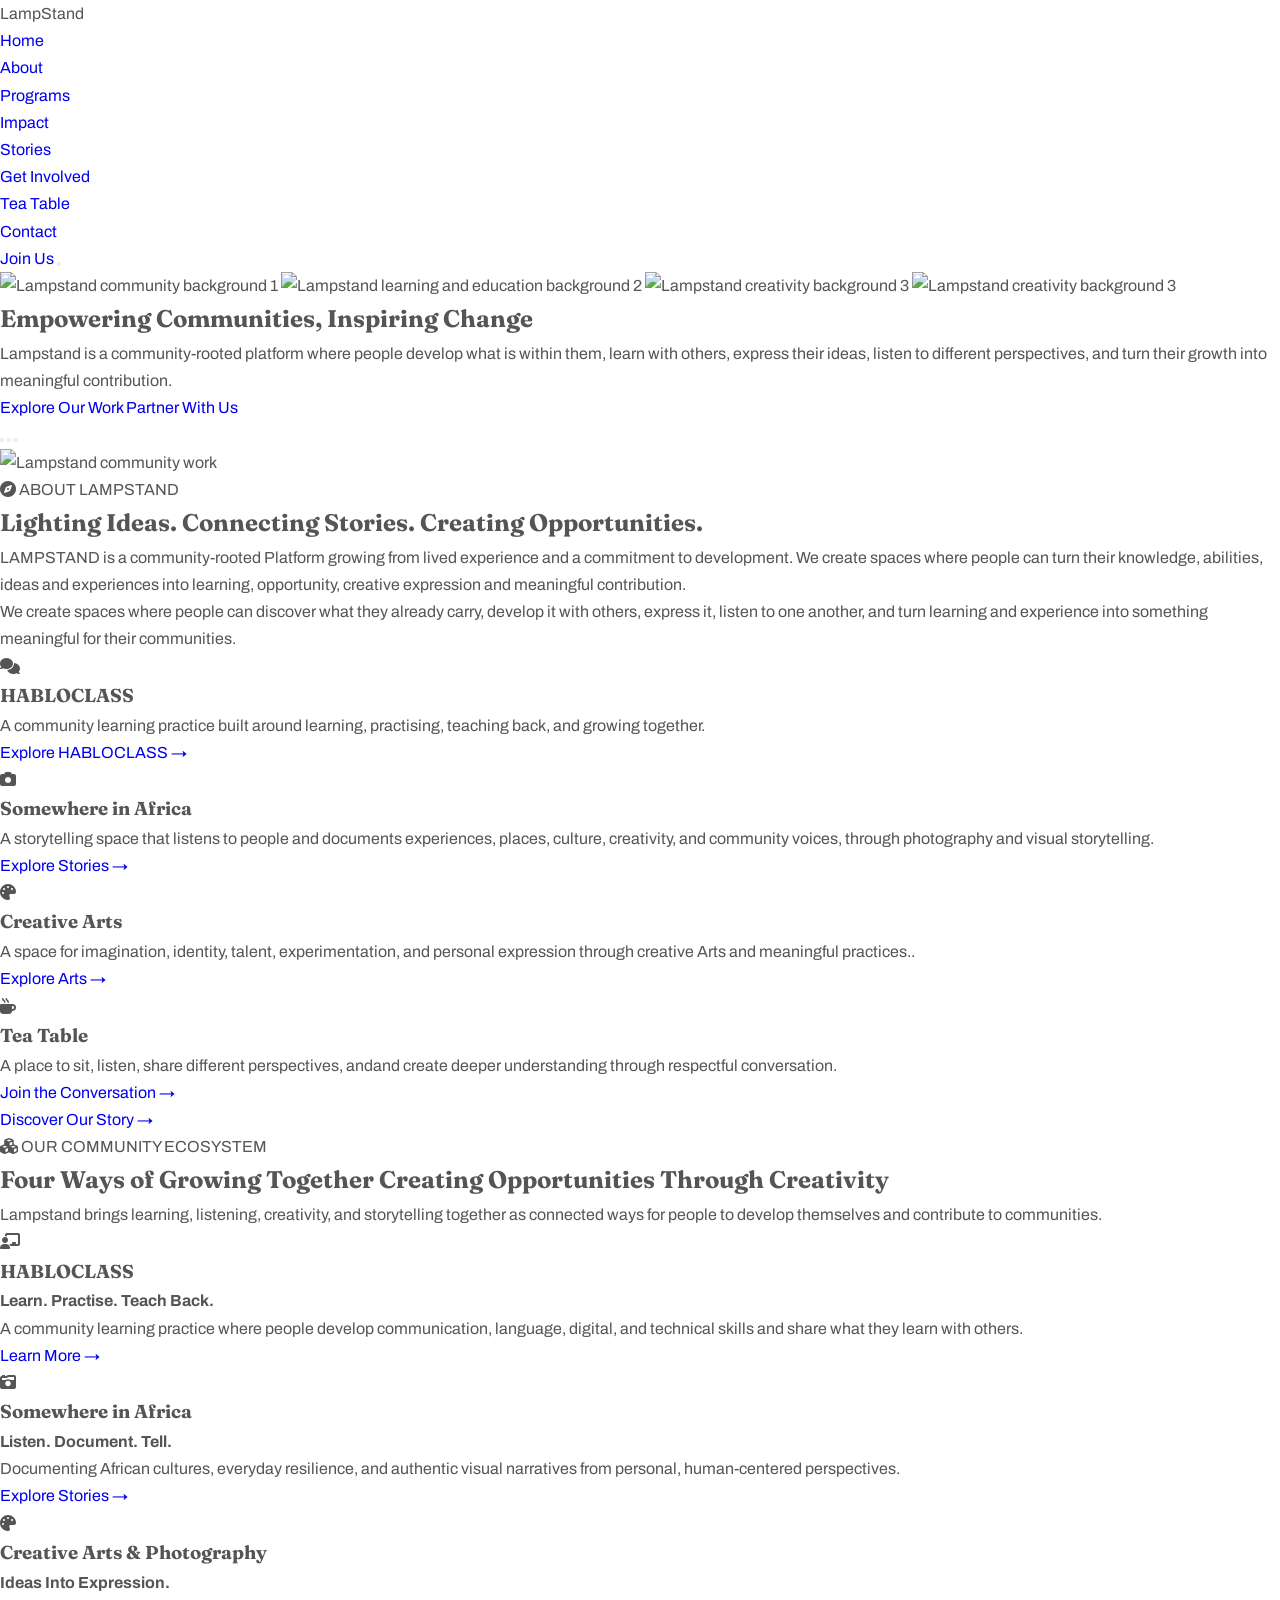
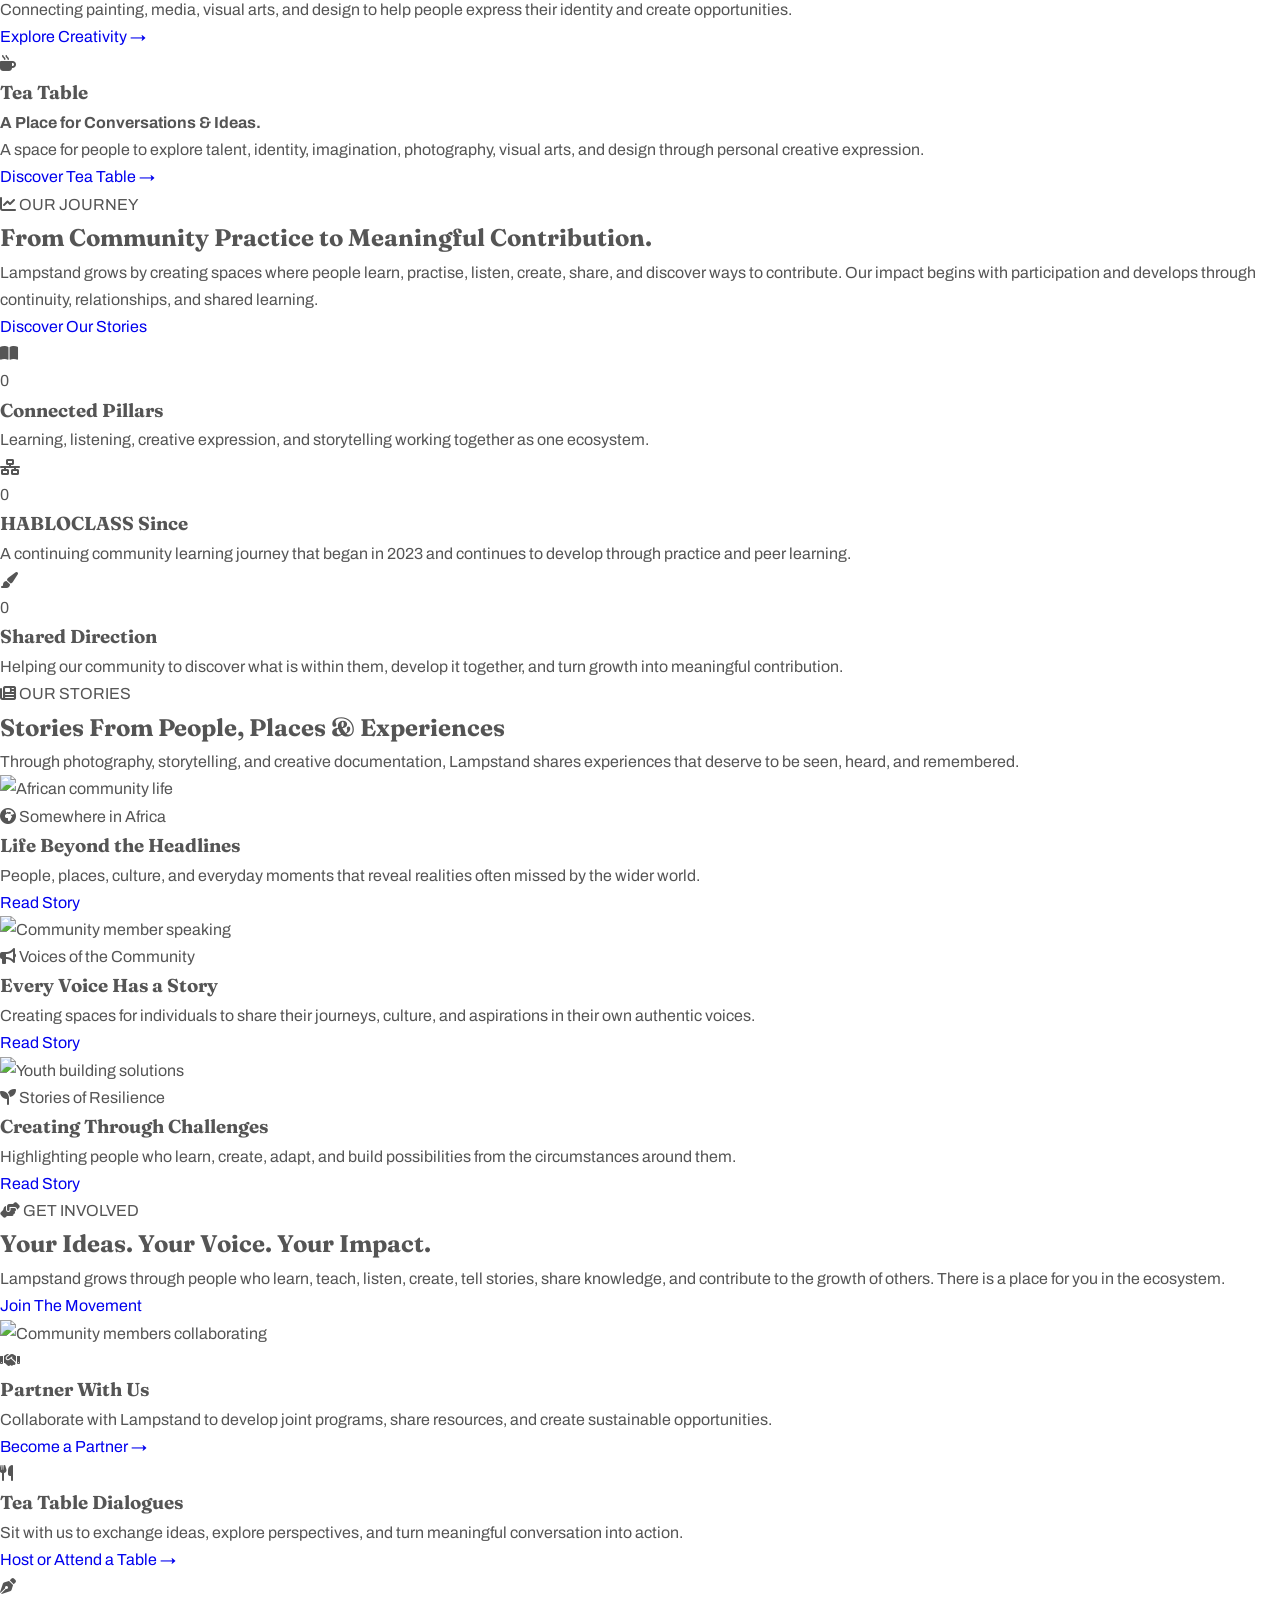
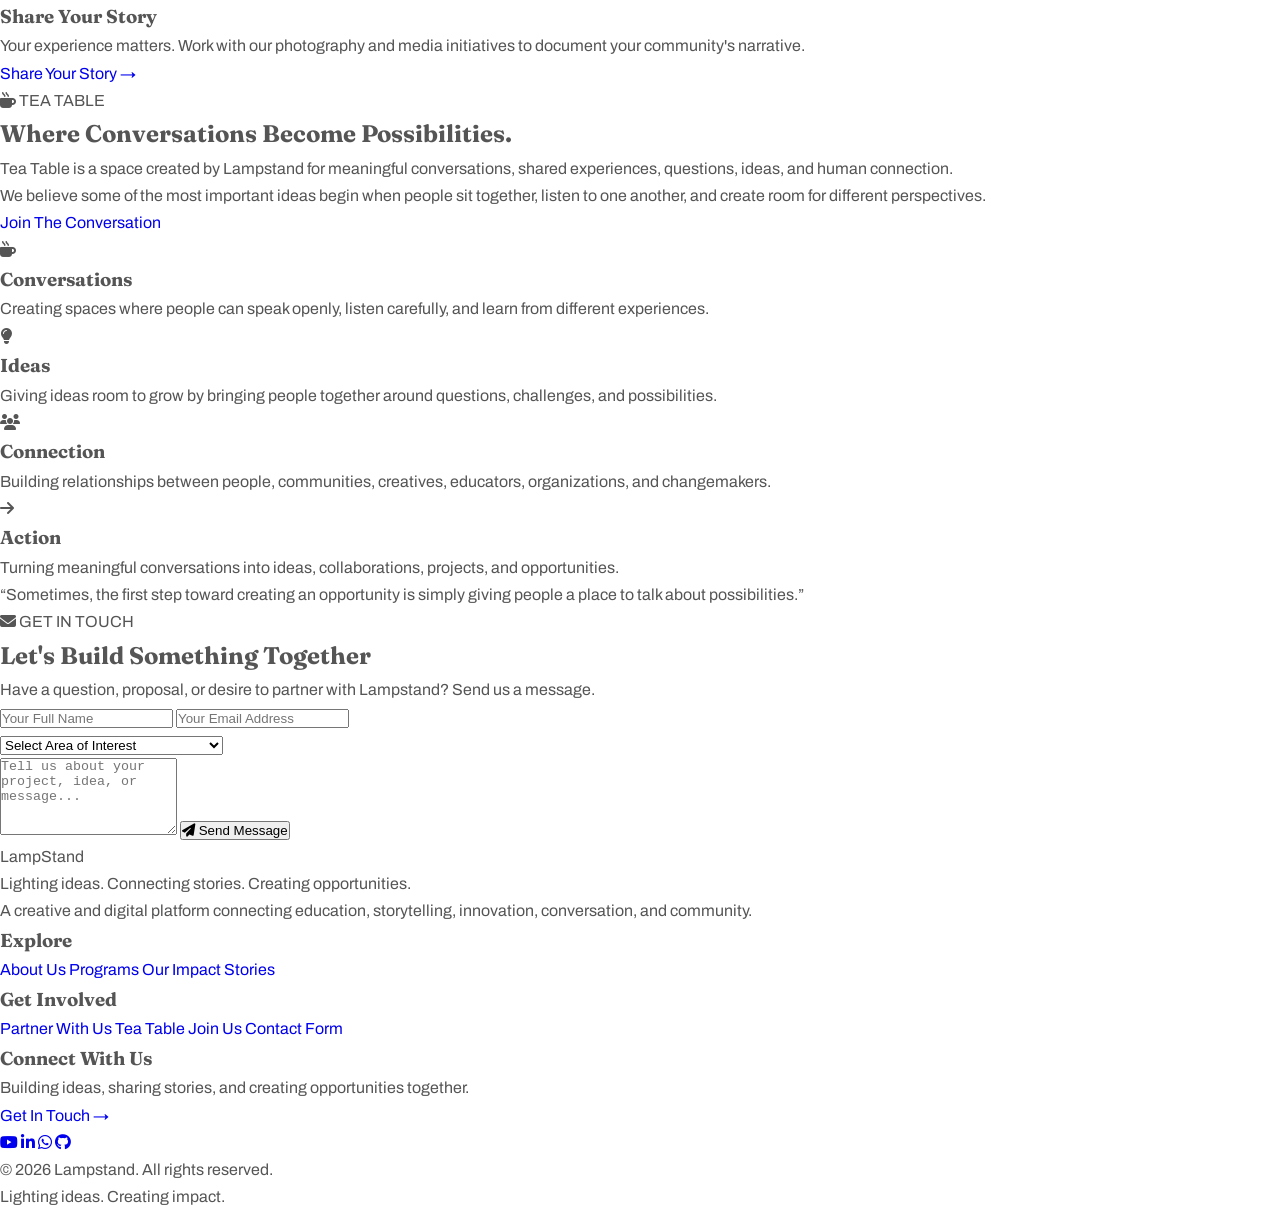
==== index.html @ 6e1137b8 "Revise text for clarity and mission expression Updated various sections of the index.html file to en" ====
<!DOCTYPE html>
<html lang="en">
<head>
    <meta charset="UTF-8">
    <meta name="viewport" content="width=device-width, initial-scale=1.0">

    <title>Lampstand | Empowering Communities, Inspiring Change</title>

    <!-- Google Fonts -->
    <link rel="preconnect" href="https://fonts.googleapis.com">
    <link rel="preconnect" href="https://fonts.gstatic.com" crossorigin>

    <link href="https://fonts.googleapis.com/css2?family=Archivo:wght@400;500;600;700&family=Fraunces:opsz,wght@9..144,400;9..144,500;9..144,600;9..144,700&display=swap" rel="stylesheet">

    <!-- FontAwesome for Section & Social Icons -->
    <link rel="stylesheet" href="https://cdnjs.cloudflare.com/ajax/libs/font-awesome/6.5.1/css/all.min.css">

    <!-- CSS Stylesheet -->
    <link rel="stylesheet" href="style.css">
    <link rel="stylesheet" href="project.css">

 

</head>

<body>

    
    <!-- ==========================
         SITE HEADER / NAVIGATION
    =========================== -->

    <header id="site-header" class="site-header">

        <div class="logo">
            Lamp<span>Stand</span>
        </div>
        

        <nav class="nav-menu" id="nav-menu">
            <ul>
                <li><a href="#hero">Home</a></li>
                <li><a href="#about">About</a></li>
                <li><a href="#programs">Programs</a></li>
                <li><a href="#impact">Impact</a></li>
                <li><a href="#stories">Stories</a></li>
                <li><a href="#get-involved">Get Involved</a></li>
                <li><a href="#tea-table">Tea Table</a></li>
                <li><a href="#contact">Contact</a></li>
            </ul>
        </nav>

        <a href="#contact" class="join-btn">Join Us</a>

        <button class="menu-toggle" id="menu-toggle" aria-label="Open navigation">
            <span></span>
            <span></span>
            <span></span>
        </button>

    </header>


    <!-- ==========================
         HERO SECTION
    =========================== -->

    <section class="hero" id="hero">

        <div class="hero-slider">

            <img src="hero1.jpeg"
                 class="slide active"
                 alt="Lampstand community background 1">

            <img src="kids smile.jpeg"
                 class="slide"
                 alt="Lampstand learning and education background 2">

            <img src="hero3.jpeg"
                 class="slide"
                 alt="Lampstand creativity background 3">
            <img src="arts4.png"
                 class="slide"
                 alt="Lampstand creativity background 3">


        </div>

        <div class="hero-overlay"></div>

        <div class="hero-content">

            <h1 id="hero-title">
                Empowering Communities,
                <span>Inspiring Change</span>
            </h1>

            <p id="hero-text">
                Lampstand is a community-rooted platform where people develop what is within them,
                learn with others, express their ideas, listen to different perspectives, and turn
                their growth into meaningful contribution.

            <div class="hero-buttons">

                <a href="#programs"
                   id="hero-btn1"
                   class="primary-btn">
                      Explore Our Work
                </a>

                <a href="#contact"
                   id="hero-btn2"
                   class="secondary-btn">
                    Partner With Us
                </a>

            </div>

            <div class="slider-dots">

                <button class="dot active"
                        data-slide="0"
                        aria-label="Slide 1">
                </button>

                <button class="dot"
                        data-slide="1"
                        aria-label="Slide 2">
                </button>

                <button class="dot"
                        data-slide="2"
                        aria-label="Slide 3">
                </button>

            </div>

        </div>

    </section>
     <!-- ==========================
     ABOUT SECTION
=========================== -->

<section class="about" id="about">

    <div class="about-container">

        <!-- About Image -->
        <div class="about-image">

            <img src="hero4.jpeg"
                 alt="Lampstand community work">

        </div>


        <!-- About Content -->
        <div class="about-content">

            <span class="about-label">
                <i class="fas fa-compass"></i>
                ABOUT LAMPSTAND
            </span>


            <h2>
                Lighting Ideas. Connecting Stories. Creating Opportunities.
            </h2>


            <p class="about-intro">
                <p>
    LAMPSTAND is a community-rooted Platform
    growing from lived experience and a commitment to 
    development. We create spaces where people can turn their
    knowledge, abilities, ideas and experiences into learning,
    opportunity, creative expression and meaningful contribution.
               </p>
            </p>


            <p>
                We create spaces where people can discover what they
                    already carry, develop it with others, express it,
                    listen to one another, and turn learning and experience
                    into something meaningful for their communities.
            </p>


            <!-- ==========================
                 LAMPSTAND PROJECTS
            =========================== -->

            <div class="about-cards">


                <!-- HABLOCLASS -->

                <div class="about-card">

                    <div class="card-icon">
                        <i class="fas fa-comments"></i>
                    </div>

                    <h3>
                        HABLOCLASS
                    </h3>

                    <p>  A community learning practice built around
                            learning, practising, teaching back, and
                            growing together.
                    </p>

                    <a href="habloclass.html"
                       class="card-link">
                        Explore HABLOCLASS
                        <span>→</span>
                    </a>

                </div>


                <!-- SOMEWHERE IN AFRICA -->

                <div class="about-card">

                    <div class="card-icon">
                        <i class="fas fa-camera"></i>
                    </div>

                    <h3>
                        Somewhere in Africa
                    </h3>

                    <p>  A storytelling space that listens to people
                            and documents experiences, places, culture,
                            creativity, and community voices, through photography
                        and visual storytelling.
                    </p>

                    <a href="somewhere.html"
                       class="card-link">
                        Explore Stories
                        <span>→</span>
                    </a>

                </div>


                <!-- CREATIVE ARTS -->

                <div class="about-card">

                    <div class="card-icon">
                        <i class="fas fa-palette"></i>
                    </div>

                    <h3>
                        Creative Arts
                    </h3>

                    <p>
                         A space for imagination, identity, talent,
                            experimentation, and personal expression
                            through creative Arts and meaningful practices..
                    </p>

                    <a href="creative-arts.html"
                       class="card-link">
                        Explore Arts
                        <span>→</span>
                    </a>

                </div>


                <!-- TEA TABLE -->

                <div class="about-card">

                    <div class="card-icon">
                        <i class="fas fa-mug-hot"></i>
                    </div>

                    <h3>
                        Tea Table
                    </h3>

                    <p>
                        A place to sit, listen, share different
                        perspectives, andand create deeper understanding
                            through respectful conversation.
                    </p>

                    <a href="tea-table.html"
                       class="card-link">
                        Join the Conversation
                        <span>→</span>
                    </a>

                </div>


            </div>


            <!-- FULL ABOUT PAGE -->

            <div class="about-button-container">

                <a href="about.html"
                   class="about-btn">

                    Discover Our Story

                    <span class="about-btn-arrow">
                        →
                    </span>

                </a>

            </div>


        </div>

    </div>

</section>

    <!-- ==========================
         PROGRAMS / ECOSYSTEM
    =========================== -->

    <section class="programs" id="programs">

        <div class="section-title">

            <span><i class="fas fa-cubes"></i>  OUR COMMUNITY ECOSYSTEM</span>

            <h2>
                 Four Ways of Growing Together Creating Opportunities Through Creativity 
            </h2>

            <p>
                Lampstand brings learning, listening, creativity, and
                storytelling together as connected ways for people to
                develop themselves and contribute to communities.
            </p>

        </div>


        <div class="program-container">


            <!-- HABLOCLASS -->

            <div class="program-card">

                <div class="card-icon-lg"><i class="fas fa-chalkboard-teacher"></i></div>

                <h3>
                    HABLOCLASS
                </h3>

                <p>

                    <strong>
                       Learn. Practise. Teach Back.
                    </strong>

                    <br>

                      A community learning practice where people develop
                    communication, language, digital, and technical skills
                    and share what they learn with others.

                </p>

                <a href="habloclass.html">
                    Learn More &rarr;
                </a>

            </div>


            <!-- SOMEWHERE IN AFRICA -->

            <div class="program-card">

                <div class="card-icon-lg"><i class="fas fa-camera-retro"></i></div>

                <h3>
                    Somewhere in Africa
                </h3>

                <p>

                    <strong>
                     Listen. Document. Tell.
                    </strong>

                    <br>

                    Documenting African cultures, everyday resilience, and authentic visual narratives from personal, human-centered perspectives.

                </p>

                <a href="somewhere.html">
                    Explore Stories &rarr;
                </a>

            </div>


            <!-- CREATIVE ARTS -->

            <div class="program-card">

                <div class="card-icon-lg"><i class="fas fa-palette"></i></div>

                <h3>
                    Creative Arts &amp; Photography
                </h3>

                <p>

                    <strong>
                        Ideas Into Expression.
                    </strong>

                    <br>

                    Connecting painting, media, visual arts, and design to help people express their identity and create opportunities.

                </p>

                <a href="creative-arts.html">
                    Explore Creativity &rarr;
                </a>

            </div>


            <!-- TEA TABLE -->

            <div class="program-card tea-program-card">

                <div class="card-icon-lg"><i class="fas fa-mug-hot"></i></div>

                <h3>
                    Tea Table
                </h3>

                <p>

                    <strong>
                        A Place for Conversations &amp; Ideas.
                    </strong>

                    <br>

                   A space for people to explore talent, identity,
                    imagination, photography, visual arts, and design
                    through personal creative expression.

                </p>

                <a href="tea-table.html">
                    Discover Tea Table &rarr;
                </a>

            </div>


        </div>

    </section>


    <!-- ==========================
         IMPACT SECTION
    =========================== -->

    <section class="impact" id="impact">

        <div class="impact-container">

            <div class="impact-content">

                <span><i class="fas fa-chart-line"></i> OUR JOURNEY
                </span>

                <h2>
                   From Community Practice to Meaningful Contribution.
                </h2>

                <p>
                  Lampstand grows by creating spaces where people learn,
                    practise, listen, create, share, and discover ways to
                    contribute. Our impact begins with participation and
                    develops through continuity, relationships, and shared
                    learning.
                </p>

                <a href="#stories"
                   class="impact-btn">
                    Discover Our Stories
                </a>

            </div>


            <div class="impact-cards">

                <div class="impact-card">
                    <div class="card-icon"><i class="fas fa-book-open"></i></div>
                    <div class="counter-number" data-target="150">0</div>
                    <h3>
                       Connected Pillars              
                    </h3>

                    <p>
                         Learning, listening, creative expression, and
                        storytelling working together as one ecosystem.
                    </p>

                </div>


                <div class="impact-card">
                    <div class="card-icon"><i class="fas fa-network-wired"></i></div>
                     <div class="counter-number" data-target="200">0</div>
                    <h3>
                       HABLOCLASS Since
                    </h3>

                    <p>
                         A continuing community learning journey that began
                        in 2023 and continues to develop through practice
                        and peer learning.
                    </p>

                </div>


                <div class="impact-card">
                    <div class="card-icon"><i class="fas fa-paint-brush"></i></div>
                    <div class="counter-number" data-target="450">0</div>
                    <h3>
                      Shared Direction
                    </h3>

                    <p>
                          Helping our community to discover what is within them,
                        develop it together, and turn growth into
                        meaningful contribution.
                    </p>

                </div>

            </div>

        </div>

    </section>


    <!-- ==========================
         STORIES SECTION
    =========================== -->

    <section class="stories" id="stories">

        <div class="section-title">

            <span><i class="fas fa-newspaper"></i> OUR STORIES</span>

            <h2>
                Stories From People, Places &amp; Experiences
            </h2>

            <p>
                Through photography, storytelling, and creative documentation, Lampstand shares experiences that deserve to be seen, heard, and remembered.
            </p>

        </div>


        <div class="stories-container">


            <!-- STORY 1 -->

            <article class="story-card">

                <div class="story-image">

                    <img src="stories1.jpeg"
                         alt="African community life">

                </div>

                <div class="story-content">

                    <span>
                        <i class="fas fa-globe-africa"></i> Somewhere in Africa
                    </span>

                    <h3>
                        Life Beyond the Headlines
                    </h3>

                    <p>
                       People, places, culture, and everyday moments
                        that reveal realities often missed by the wider
                        world.
                    </p>

                    <a href="#contact">
                        Read Story
                    </a>

                </div>

            </article>


            <!-- STORY 2 -->

            <article class="story-card">

                <div class="story-image">

                    <img src="stories2.jpeg"
                         alt="Community member speaking">

                </div>

                <div class="story-content">

                    <span>
                        <i class="fas fa-bullhorn"></i> Voices of the Community
                    </span>

                    <h3>
                        Every Voice Has a Story
                    </h3>

                    <p>
                        Creating spaces for individuals to share their journeys, culture, and aspirations in their own authentic voices.
                    </p>

                    <a href="#contact">
                        Read Story
                    </a>

                </div>

            </article>


            <!-- STORY 3 -->

            <article class="story-card">

                <div class="story-image">

                    <img src="stories3.jpeg"
                         alt="Youth building solutions">

                </div>

                <div class="story-content">

                    <span>
                        <i class="fas fa-seedling"></i> Stories of Resilience
                    </span>

                    <h3>
                        Creating Through Challenges
                    </h3>

                    <p>
                        Highlighting people who learn, create, adapt, and
                        build possibilities from the circumstances around
                        them.
                    </p>

                    <a href="#contact">
                        Read Story
                    </a>

                </div>

            </article>


        </div>

    </section>


    <!-- ==========================
         GET INVOLVED SECTION
    =========================== -->

    <section class="get-involved" id="get-involved">

        <div class="get-involved-container">


            <div class="get-involved-content">

                <span>
                    <i class="fas fa-hands-helping"></i> GET INVOLVED
                </span>

                <h2>
                    Your Ideas. Your Voice. Your Impact.
                </h2>

                <p>
                     Lampstand grows through people who learn, teach,
                    listen, create, tell stories, share knowledge, and
                    contribute to the growth of others. There is a place
                    for you in the ecosystem.
                </p>

                <a href="#contact"
                   class="involved-btn">
                    Join The Movement
                </a>


                <div class="get-involved-image">

                    <img src="get involved.jpeg"
                         alt="Community members collaborating">

                </div>

            </div>


            <div class="involved-cards">


                <div class="involved-card">

                    <div class="card-icon"><i class="fas fa-handshake"></i></div>

                    <h3>
                        Partner With Us
                    </h3>

                    <p>
                        Collaborate with Lampstand to develop joint programs, share resources, and create sustainable opportunities.
                    </p>

                    <a href="#contact">
                        Become a Partner &rarr;
                    </a>

                </div>


                <div class="involved-card">

                    <div class="card-icon"><i class="fas fa-utensils"></i></div>

                    <h3>
                        Tea Table Dialogues
                    </h3>

                    <p>
                        Sit with us to exchange ideas, explore perspectives, and turn meaningful conversation into action.
                    </p>

                    <a href="#tea-table">
                        Host or Attend a Table &rarr;
                    </a>

                </div>


                <div class="involved-card">

                    <div class="card-icon"><i class="fas fa-pen-nib"></i></div>

                    <h3>
                        Share Your Story
                    </h3>

                    <p>
                        Your experience matters. Work with our photography and media initiatives to document your community's narrative.
                    </p>

                    <a href="#contact">
                        Share Your Story &rarr;
                    </a>

                </div>


            </div>

        </div>

    </section>


    <!-- ==========================
         TEA TABLE SECTION
    =========================== -->

    <section class="tea-table" id="tea-table">

        <div class="tea-table-container">


            <div class="tea-table-intro">

                <span>
                    <i class="fas fa-mug-hot"></i> TEA TABLE
                </span>

                <h2>
                    Where Conversations Become Possibilities.
                </h2>

                <p>
                    Tea Table is a space created by Lampstand for meaningful conversations, shared experiences, questions, ideas, and human connection.
                </p>

                <p>
                    We believe some of the most important ideas begin when people sit together, listen to one another, and create room for different perspectives.
                </p>

                <a href="#contact"
                   class="tea-table-btn">
                    Join The Conversation
                </a>

            </div>


            <div class="tea-table-content">


                <div class="tea-table-feature">

                    <div class="tea-icon">
                        <i class="fas fa-mug-hot"></i>
                    </div>

                    <h3>
                        Conversations
                    </h3>

                    <p>
                        Creating spaces where people can speak openly, listen carefully, and learn from different experiences.
                    </p>

                </div>


                <div class="tea-table-feature">

                    <div class="tea-icon">
                        <i class="fas fa-lightbulb"></i>
                    </div>

                    <h3>
                        Ideas
                    </h3>

                    <p>
                        Giving ideas room to grow by bringing people together around questions, challenges, and possibilities.
                    </p>

                </div>


                <div class="tea-table-feature">

                    <div class="tea-icon">
                        <i class="fas fa-users"></i>
                    </div>

                    <h3>
                        Connection
                    </h3>

                    <p>
                        Building relationships between people, communities, creatives, educators, organizations, and changemakers.
                    </p>

                </div>


                <div class="tea-table-feature">

                    <div class="tea-icon">
                        <i class="fas fa-arrow-right"></i>
                    </div>

                    <h3>
                        Action
                    </h3>

                    <p>
                        Turning meaningful conversations into ideas, collaborations, projects, and opportunities.
                    </p>

                </div>


            </div>

        </div>


        <div class="tea-table-quote">

            <p>
                “Sometimes, the first step toward creating an opportunity is simply giving people a place to talk about possibilities.”
            </p>

        </div>

    </section>
<!-- ==========================
     CONTACT SECTION
=========================== -->

<section class="contact-section" id="contact">

    <div class="section-title">
        <span>
            <i class="fas fa-envelope"></i> GET IN TOUCH
        </span>
        <h2>
            Let's Build Something Together
        </h2>
        <p>
            Have a question, proposal, or desire to partner with Lampstand? Send us a message.
        </p>
    </div>

    <form class="contact-form-container" action="https://api.web3forms.com/submit" method="POST">

        <!-- Web3Forms Access Key -->
        <input type="hidden" name="access_key" value="ad47d394-2473-4fcf-a515-ffc286f2abf7">

        <!-- Optional: Redirect back or prevent default page navigation if needed -->
        <input type="hidden" name="from_name" value="Lampstand Website Visitor">

        <div class="form-group">
            <input type="text"
                   name="name"
                   placeholder="Your Full Name"
                   required>

            <input type="email"
                   name="email"
                   placeholder="Your Email Address"
                   required>
        </div>

        <div class="form-group">
            <select name="interest_area" required>
                <option value="" disabled selected>
                    Select Area of Interest
                </option>
                <option value="Organizational Partnership (RLO/NGO/ASBL)">
                    Organizational Partnership 
                </option>
                <option value="Habloclass & Digital Skills">
                    Habloclass &amp; Digital Skills
                </option>
                <option value="Tea Table Conversations">
                    Tea Table Conversations
                </option>
                <option value="Somewhere in Africa / Storytelling">
                    Somewhere in Africa / Storytelling
                </option>
                <option value="Creative Arts & Photography">
                    Creative Arts &amp; Photography
                </option>
            </select>
        </div>

        <textarea name="message"
                  rows="5"
                  placeholder="Tell us about your project, idea, or message..."
                  required></textarea>

        <button type="submit" class="primary-btn">
            <i class="fas fa-paper-plane"></i> Send Message
        </button>

    </form>

</section>

    <!-- ==========================
         FOOTER
    =========================== -->

    <footer class="site-footer">

        <div class="footer-container">


            <div class="footer-brand">

                <div class="footer-logo">
                    Lamp<span>Stand</span>
                </div>

                <p>
                    Lighting ideas. Connecting stories. Creating opportunities.
                </p>

                <p class="footer-description">
                    A creative and digital platform connecting education, storytelling, innovation, conversation, and community.
                </p>

            </div>


            <div class="footer-links">

                <h3>
                    Explore
                </h3>

                <a href="#about">
                    About Us
                </a>

                <a href="#programs">
                    Programs
                </a>

                <a href="#impact">
                    Our Impact
                </a>

                <a href="#stories">
                    Stories
                </a>

            </div>


            <div class="footer-links">

                <h3>
                    Get Involved
                </h3>

                <a href="#get-involved">
                    Partner With Us
                </a>

                <a href="#tea-table">
                    Tea Table
                </a>

                <a href="#get-involved">
                    Join Us
                </a>

                <a href="#contact">
                    Contact Form
                </a>

            </div>


            <div class="footer-contact">

                <h3>
                    Connect With Us
                </h3>

                <p>
                    Building ideas, sharing stories, and creating opportunities together.
                </p>

                <a href="#contact">
                    Get In Touch &rarr;
                </a>


                <div class="social-links">

                    <a href="#"
                       aria-label="Lampstand on YouTube">
                        <i class="fab fa-youtube"></i>
                    </a>

                    <a href="#"
                       aria-label="Lampstand on LinkedIn">
                        <i class="fab fa-linkedin-in"></i>
                    </a>

                    <a href="#"
                       aria-label="Lampstand on WhatsApp">
                        <i class="fab fa-whatsapp"></i>
                    </a>
                    <a href="https://github.com/P-KARAKURA"
                       aria-label="Lampstand on GitHub">
                        <i class="fab fa-github"></i>
                    </a>

                </div>

            </div>

        </div>


        <div class="footer-bottom">

            <p>
                &copy; 2026 Lampstand. All rights reserved.
            </p>

            <p>
                Lighting ideas. Creating impact.
            </p>

        </div>

    </footer>


    <!-- JavaScript File -->
    <script src="script.js"></script>
    <script src="project.js"></script>  
    <script src="about.js"></script>


</body>
</html>
---- project.css ----
/* ==========================================
   LAMPSTAND — PROJECT / INNER PAGES
   Shared by: habloclass.html, somewhere.html,
   creative-arts.html, tea-table.html
   Matches the design system established in about.css
   ========================================== */


/* ==========================================
   1. RESET & ROOT
   ========================================== */

:root {
    --green: #1b5e20;
    --gold: #d4af37;
    --dark: #102218;
    --ink: #111111;
    --text: #555555;
    --light: #f7f7f5;
    --white: #ffffff;
}


* {
    margin: 0;
    padding: 0;
    box-sizing: border-box;
}


html {
    scroll-behavior: smooth;
}


body {
    font-family: 'Archivo', Arial, Helvetica, sans-serif;

    color: var(--text);

    background: var(--white);

    overflow-x: hidden;

    line-height: 1.7;
}


h1,
h2,
h3 {
    font-family: 'Fraunces', Georgia, serif;
}


a {
    text-decoration: none;
}


/* ==========================================
   2. HEADER & NAVIGATION
   (identical to about.css so the header behaves
   the same across every page)
   ========================================== */

.about-header {
    position: fixed;

    top: 0;
    left: 0;

    width: 100%;
    height: 72px;

    display: flex;
    align-items: center;

    padding: 0 7%;

    background: rgba(16, 34, 24, 0.92);

    backdrop-filter: blur(8px);

    z-index: 1000;

    transition: 0.4s ease;
}


.about-logo {
    flex-shrink: 0;

    font-family: 'Fraunces', Georgia, serif;

    font-size: 30px;

    font-weight: 700;

    letter-spacing: 1px;

    color: white;

    transition: 0.3s ease;
}


.about-logo span {
    color: var(--gold);
}


.about-logo:hover {
    transform: scale(1.03);
}


.about-nav {
    margin-left: auto;
}


.about-nav ul {
    display: flex;

    align-items: center;

    gap: 25px;

    list-style: none;
}


.about-nav ul li a {
    position: relative;

    color: rgba(255, 255, 255, 0.85);

    font-size: 14px;

    font-weight: 500;

    white-space: nowrap;

    transition: 0.3s ease;
}


.about-nav ul li a::after {
    content: "";

    position: absolute;

    left: 0;

    bottom: -7px;

    width: 0;

    height: 2px;

    background: var(--gold);

    transition: 0.3s ease;
}


.about-nav ul li a:hover {
    color: var(--gold);
}


.about-nav ul li a:hover::after {
    width: 100%;
}


.about-nav ul li a.active {
    color: var(--gold);
}


.about-nav ul li a.active::after {
    width: 100%;
}


.about-header.scrolled {
    height: 64px;

    background: rgba(255, 255, 255, 0.97);

    box-shadow: 0 5px 20px rgba(0, 0, 0, 0.12);
}


.about-header.scrolled .about-logo {
    color: var(--green);
}


.about-header.scrolled .about-nav ul li a {
    color: #222;
}


.about-header.scrolled .about-nav ul li a:hover,
.about-header.scrolled .about-nav ul li a.active {
    color: var(--green);
}


.about-header.scrolled .about-nav ul li a::after {
    background: var(--gold);
}


.about-menu-toggle {
    display: none;

    width: 42px;
    height: 42px;

    margin-left: auto;

    border: none;

    background: transparent;

    cursor: pointer;

    flex-direction: column;

    justify-content: center;

    align-items: center;

    gap: 5px;
}


.about-menu-toggle span {
    display: block;

    width: 26px;
    height: 3px;

    border-radius: 3px;

    background: white;

    transition: 0.3s ease;
}


.about-header.scrolled .about-menu-toggle span {
    background: var(--green);
}


@media (max-width: 950px) {

    .about-header {
        padding: 0 30px;
    }


    .about-logo {
        font-size: 27px;
    }


    .about-menu-toggle {
        display: flex;
    }


    .about-nav {
        position: absolute;

        top: 100%;

        right: 30px;

        width: 250px;

        padding: 25px 20px;

        background: white;

        border-radius: 12px;

        box-shadow: 0 10px 30px rgba(0, 0, 0, 0.15);

        opacity: 0;

        visibility: hidden;

        transform: translateY(-10px);

        transition: 0.3s ease;
    }


    .about-nav ul {
        flex-direction: column;

        align-items: flex-start;

        gap: 18px;
    }


    .about-nav ul li {
        width: 100%;
    }


    .about-nav ul li a {
        display: block;

        color: #222;

        width: 100%;
    }


    .about-header.menu-open .about-nav {
        opacity: 1;

        visibility: visible;

        transform: translateY(0);
    }


    .about-header.menu-open
    .about-menu-toggle span:nth-child(1) {
        transform: translateY(8px) rotate(45deg);
    }


    .about-header.menu-open
    .about-menu-toggle span:nth-child(2) {
        opacity: 0;
    }


    .about-header.menu-open
    .about-menu-toggle span:nth-child(3) {
        transform: translateY(-8px) rotate(-45deg);
    }

}


@media (max-width: 600px) {

    .about-header {
        height: 65px;

        padding: 0 20px;
    }


    .about-logo {
        font-size: 24px;
    }


    .about-nav {
        right: 20px;

        width: 220px;
    }

}


/* ==========================================
   3. PROJECT HERO
   Each project page carries its own accent color
   via a data attribute, e.g. <body data-accent="hablo">
   so the hero + icon + underline shift tone per
   pillar while staying inside the same system.
   ========================================== */

.project-hero {
    min-height: 520px;

    padding: 160px 8% 90px;

    display: flex;

    align-items: center;

    justify-content: center;

    text-align: center;

    background:
        radial-gradient(
            circle at 20% 20%,
            rgba(212, 175, 55, 0.16),
            transparent 55%
        ),
        linear-gradient(155deg, var(--dark), #0a150e 70%);

    color: white;

}


.inner-hero-content {
    max-width: 780px;

    margin: 0 auto;
}


.inner-hero-content > span {
    display: inline-flex;

    align-items: center;

    gap: 10px;

    color: var(--gold);

    font-size: 13px;

    font-weight: 700;

    letter-spacing: 3px;

    text-transform: uppercase;
}


.inner-hero-content h1 {
    font-size: 50px;

    line-height: 1.2;

    margin: 20px 0 18px;

    color: white;
}


.inner-hero-content p {
    color: #d8ded9;

    font-size: 18px;

    line-height: 1.8;
}


/* ==========================================
   4. COMMON CONTAINER
   ========================================== */

.content-container {
    width: 100%;

    max-width: 900px;

    margin: 0 auto;
}


/* ==========================================
   5. INNER SECTION (THE IDEA)
   ========================================== */

.inner-section {
    padding: 110px 8%;

    background: white;
}


.section-tag {
    display: inline-block;

    color: var(--gold);

    font-size: 13px;

    font-weight: 700;

    letter-spacing: 3px;

    text-transform: uppercase;
}


.inner-section h2 {
    color: var(--green);

    font-size: 38px;

    line-height: 1.25;

    margin: 18px 0 26px;
}


.inner-section p {
    color: var(--text);

    font-size: 17px;

    line-height: 1.9;

    margin-bottom: 18px;
}


.inner-section blockquote {
    margin: 35px 0;

    padding: 22px 28px;

    border-left: 3px solid var(--gold);

    background: var(--light);

    color: var(--ink);

    font-family: 'Fraunces', Georgia, serif;

    font-size: 21px;

    font-style: italic;

    line-height: 1.6;
}


/* ==========================================
   6. HIGHLIGHT GRID
   ========================================== */

.highlight-section {
    padding: 100px 8%;

    background: var(--light);
}

.highlight-section .content-container {
    max-width: 1100px;
}


.highlight-grid {
    display: grid;

    grid-template-columns: repeat(3, 1fr);

    gap: 2px;
}


.highlight-grid > div {
    padding: 38px 30px;

    background: white;

    border-radius: 14px;

    border-top: 4px solid var(--green);

    box-shadow: 0 8px 25px rgba(0, 0, 0, 0.05);

    text-align: left;

    transition:
        transform 0.3s ease,
        box-shadow 0.3s ease,
        border-color 0.3s ease;
}


.highlight-grid > div:hover {
    transform: translateY(-7px);

    border-top-color: var(--gold);

    box-shadow: 0 15px 35px rgba(0, 0, 0, 0.09);
}


.highlight-grid i {
    display: flex;

    align-items: center;

    justify-content: center;

    width: 52px;

    height: 52px;

    margin-bottom: 20px;

    border-radius: 50%;

    background: rgba(27, 94, 32, 0.08);

    color: var(--green);

    font-size: 20px;
}


.highlight-grid h3 {
    color: var(--ink);

    font-size: 22px;

    margin-bottom: 12px;
}


.highlight-grid p {
    color: var(--text);

    font-size: 15px;

    line-height: 1.8;
}


/* ==========================================
   7. CLOSING SECTION (dark, matches
   about.css's .dialogue-section)
   ========================================== */

.closing-section {
    padding: 110px 8%;

    background: var(--dark);

    color: white;

    text-align: center;
}


.closing-icon {
    font-size: 34px;

    color: var(--gold);

    margin-bottom: 22px;
    display: inline-block;
}


.closing-section h2 {
    color: white;

    font-size: 36px;

    line-height: 1.3;

    margin-bottom: 16px;
}


.closing-section p {
    color: #d2dad5;

    font-size: 17px;
}


.closing-section h3 {
    margin-top: 20px;

    color: var(--gold);

    font-size: 20px;

    font-weight: 600;
}


/* ==========================================
   8. PROJECT GRID (used on about.html-linked
   pages that cross-reference the other pillars)
   ========================================== */

.project-grid {
    display: grid;

    grid-template-columns: repeat(2, 1fr);

    gap: 24px;

    margin-top: 20px;
}


.project-link-card {
    padding: 34px 28px;

    background: var(--light);

    border-radius: 14px;

    border-top: 4px solid var(--green);

    color: var(--ink);

    transition: 0.3s ease;
}


.project-link-card:hover {
    transform: translateY(-6px);

    border-top-color: var(--gold);

    box-shadow: 0 15px 35px rgba(0, 0, 0, 0.08);
}


.project-link-card i {
    font-size: 22px;

    color: var(--green);

    margin-bottom: 14px;

    display: inline-block;
}


.project-link-card h3 {
    font-size: 21px;

    margin-bottom: 10px;
}


.project-link-card p {
    color: var(--text);

    font-size: 14.5px;

    line-height: 1.7;

    margin-bottom: 14px;
}


.project-link-card span {
    color: var(--green);

    font-size: 14px;

    font-weight: 700;
}
/* ==========================
   ARTS GALLERY BUTTON
=========================== */

.arts-gallery-btn {
    display: inline-flex;
    align-items: center;
    gap: 12px;

    margin-top: 45px;
    padding: 14px 24px;

    font-family: "Archivo", sans-serif;
    font-size: 0.95rem;
    font-weight: 600;

    color: #ffffff;
    background: #1f5f4a;

    text-decoration: none;

    border: 1px solid #1f5f4a;
    border-radius: 6px;

    transition:
        background 0.3s ease,
        transform 0.3s ease,
        box-shadow 0.3s ease;
}

.arts-gallery-btn i {
    font-size: 0.9rem;
}

.arts-gallery-btn span {
    font-size: 1.1rem;
    transition: transform 0.3s ease;
}

.arts-gallery-btn:hover {
    background: #174936;
    transform: translateY(-2px);
    box-shadow: 0 8px 20px rgba(0, 0, 0, 0.12);
}

.arts-gallery-btn:hover span {
    transform: translateX(4px);
}
.whatsapp-button {
  display: inline-block;
  padding: 12px 22px;
  background: #25D366;
  color: white;
  text-decoration: none;
  border-radius: 30px;
  font-weight: bold;
}

.whatsapp-button:hover {
  opacity: 0.9;
}

/* ==========================================
   9. FOOTER
   ========================================== */

.inner-footer {
    padding: 45px 8% 30px;

    background: #0d1b12;

    color: white;

    text-align: center;
}


.inner-footer p {
    color: #9da8a0;

    font-size: 14px;

    margin-bottom: 10px;
}


.inner-footer a {
    color: var(--gold);

    font-size: 14px;

    font-weight: 600;
}


.inner-footer a:hover {
    text-decoration: underline;
}


/* ==========================================
   10. SCROLL REVEAL (same convention as about.css)
   ========================================== */

.reveal {
    opacity: 0;

    transform: translateY(35px);

    transition:
        opacity 0.8s ease,
        transform 0.8s ease;
}


.reveal.show {
    opacity: 1;

    transform: translateY(0);
}


/* ==========================================
   11. TABLET / MOBILE
   ========================================== */

@media (max-width: 900px) {

    .inner-hero-content h1 {
        font-size: 40px;
    }


    .highlight-grid {
        grid-template-columns: 1fr;
    }


    .project-grid {
        grid-template-columns: 1fr;
    }

}


@media (max-width: 600px) {

    .project-hero {
        min-height: 460px;

        padding: 120px 20px 70px;
    }


    .inner-hero-content h1 {
        font-size: 32px;
    }


    .inner-hero-content p {
        font-size: 16px;
    }


    .inner-section,
    .highlight-section,
    .closing-section {
        padding: 75px 20px;
    }


    .inner-section h2 {
        font-size: 29px;
    }


    .inner-section blockquote {
        font-size: 18px;

        padding: 18px 22px;
    }


    .closing-section h2 {
        font-size: 27px;
    }

}
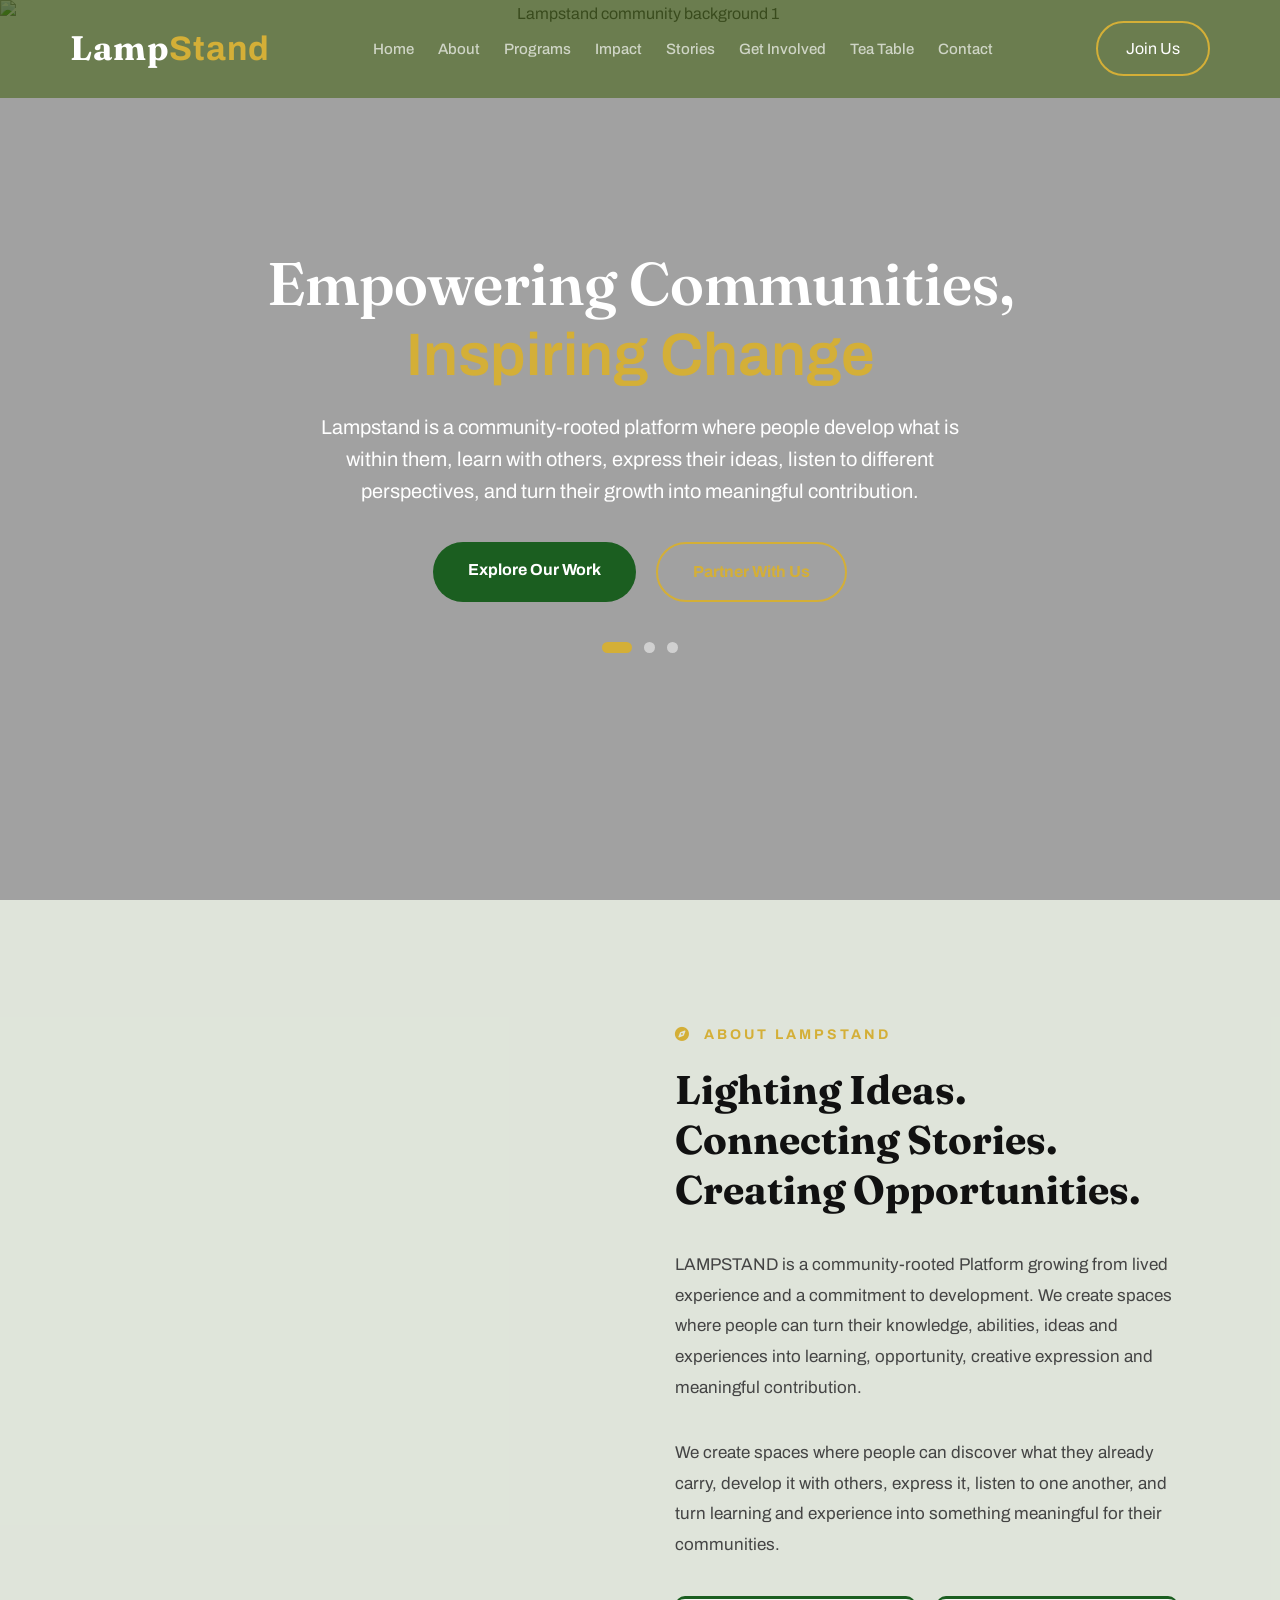
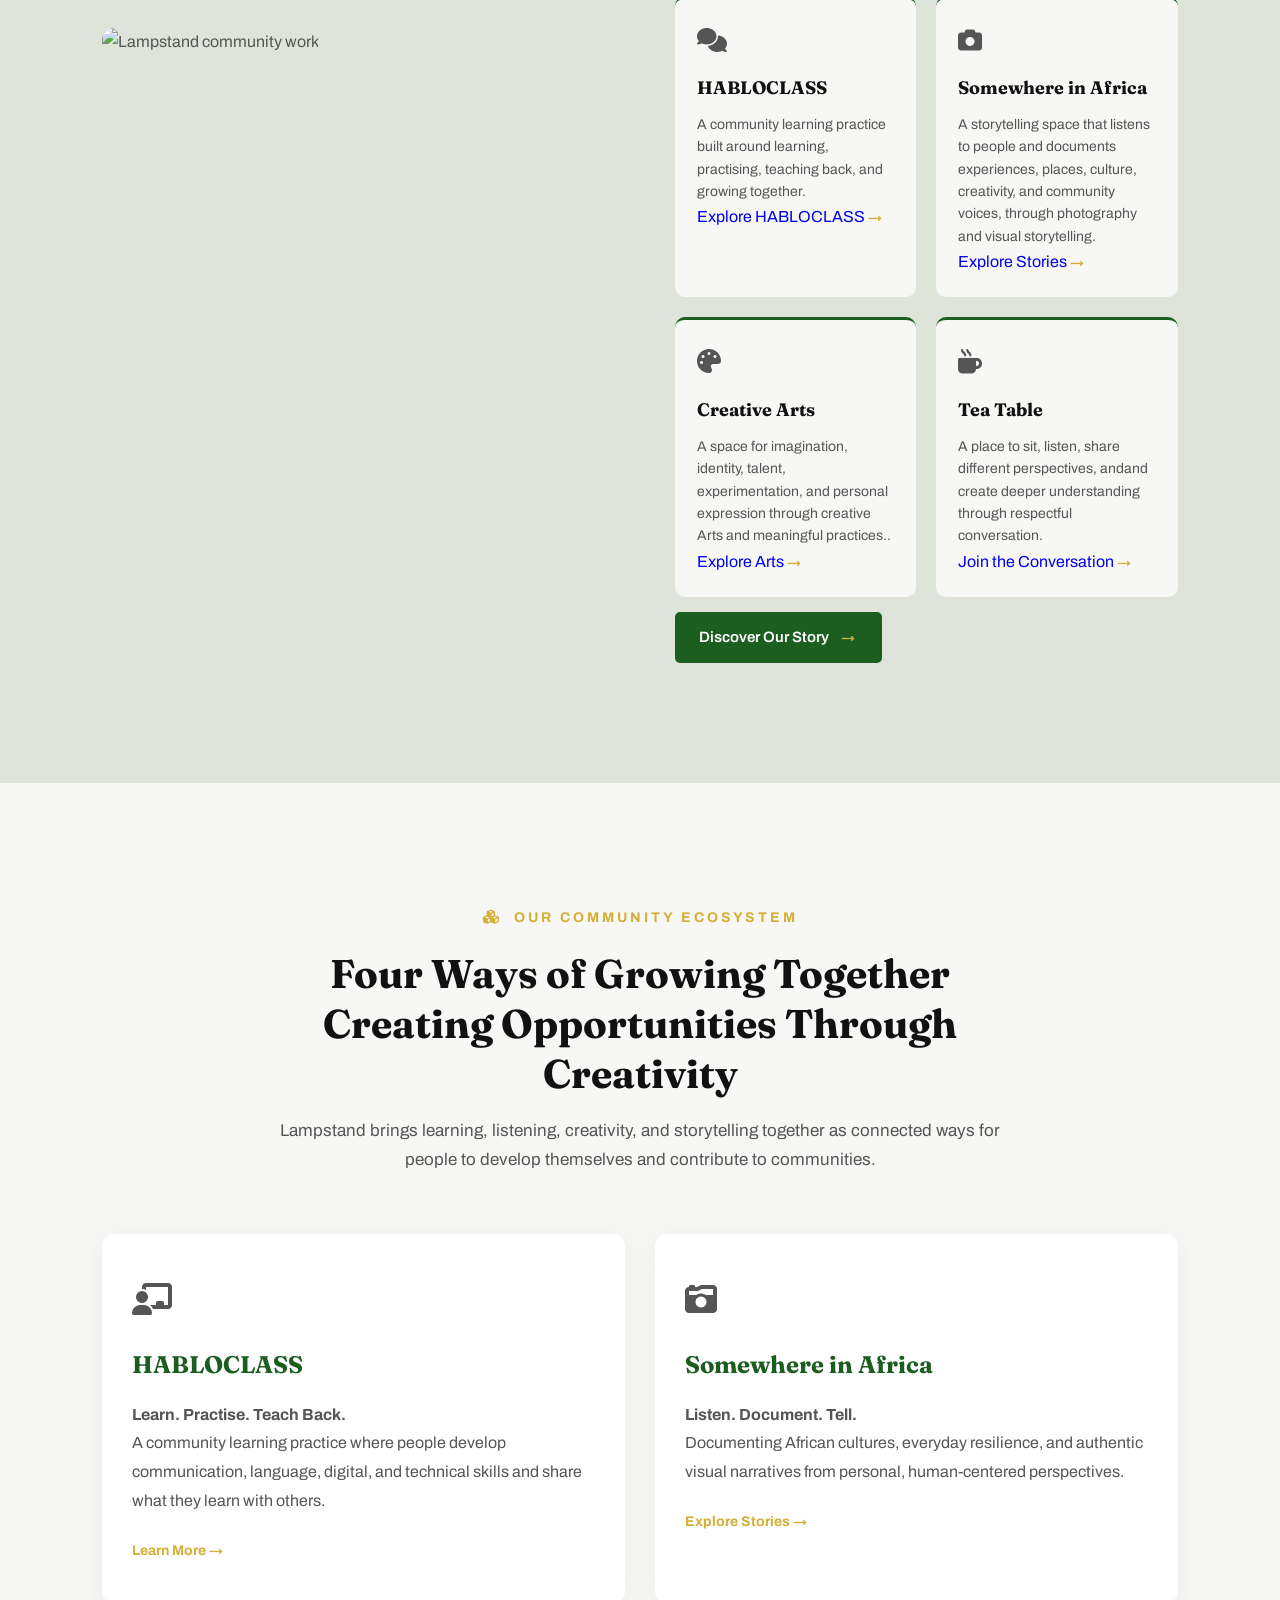
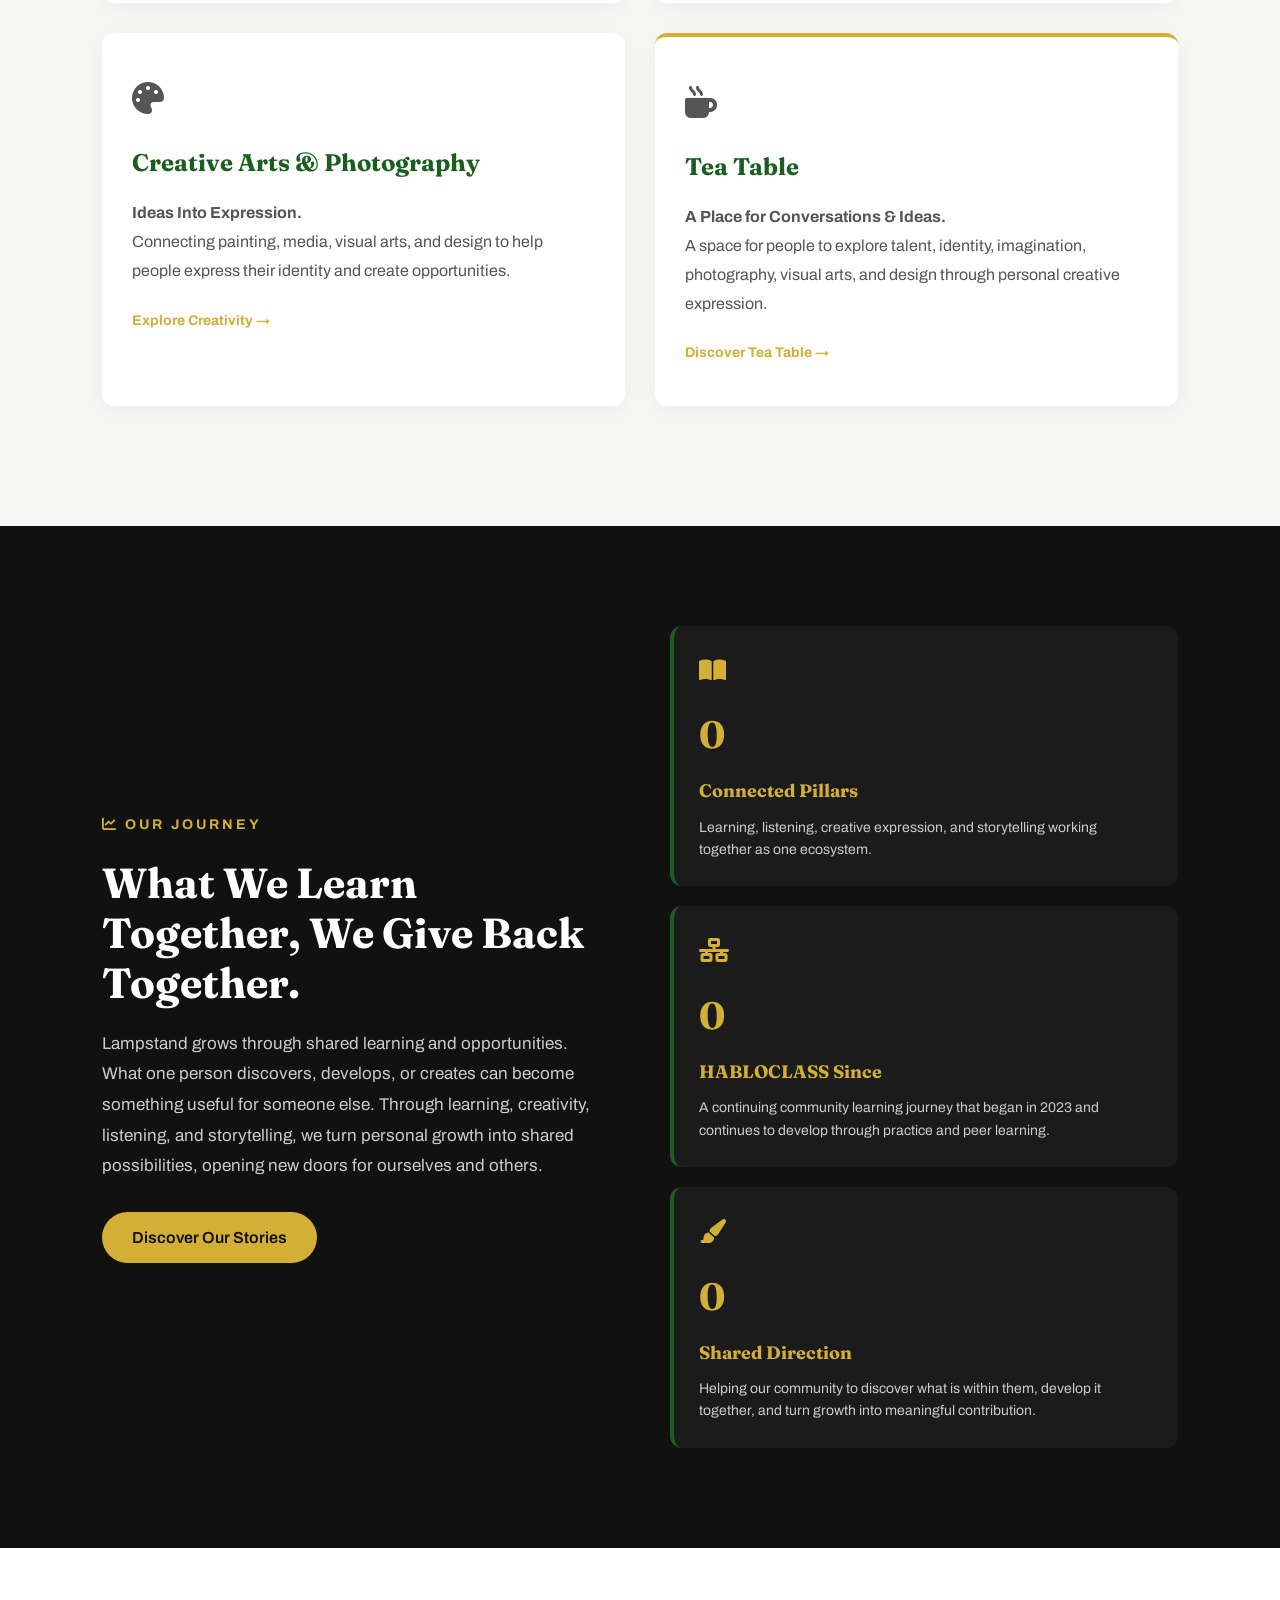
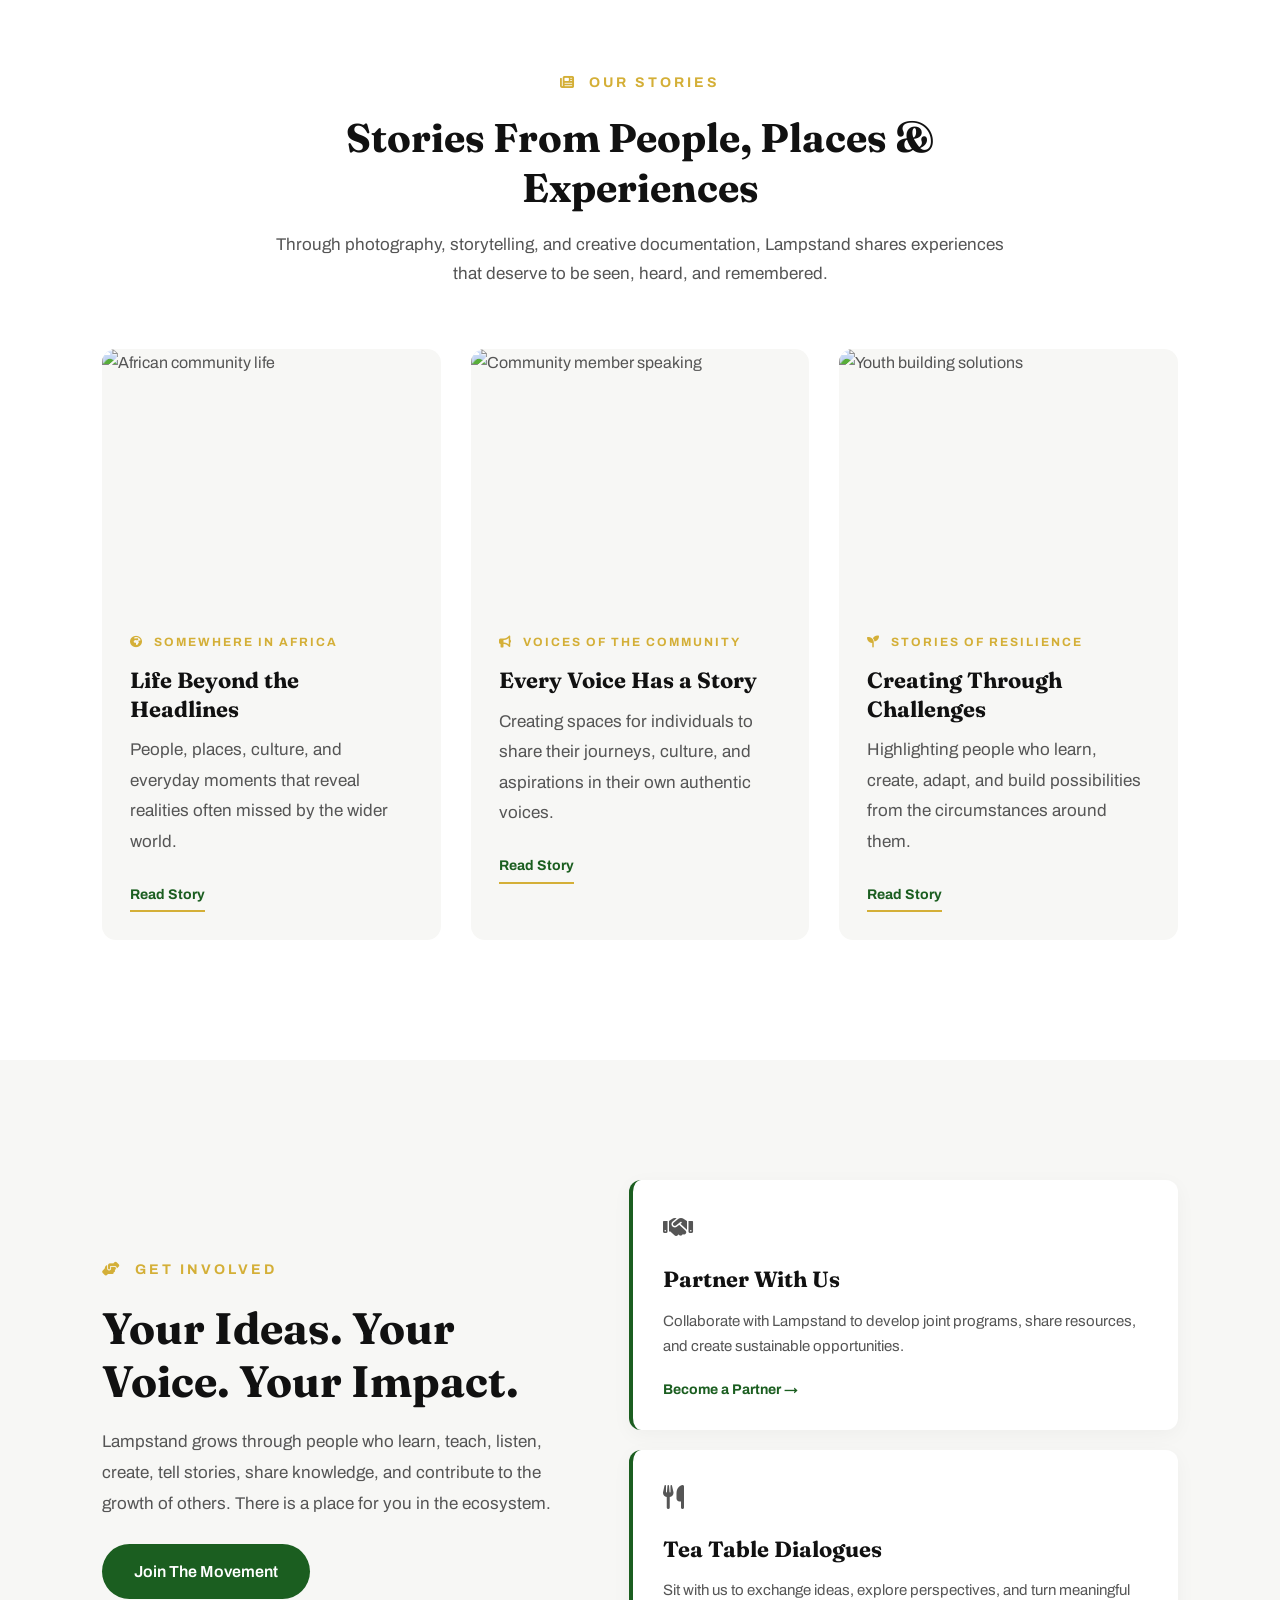
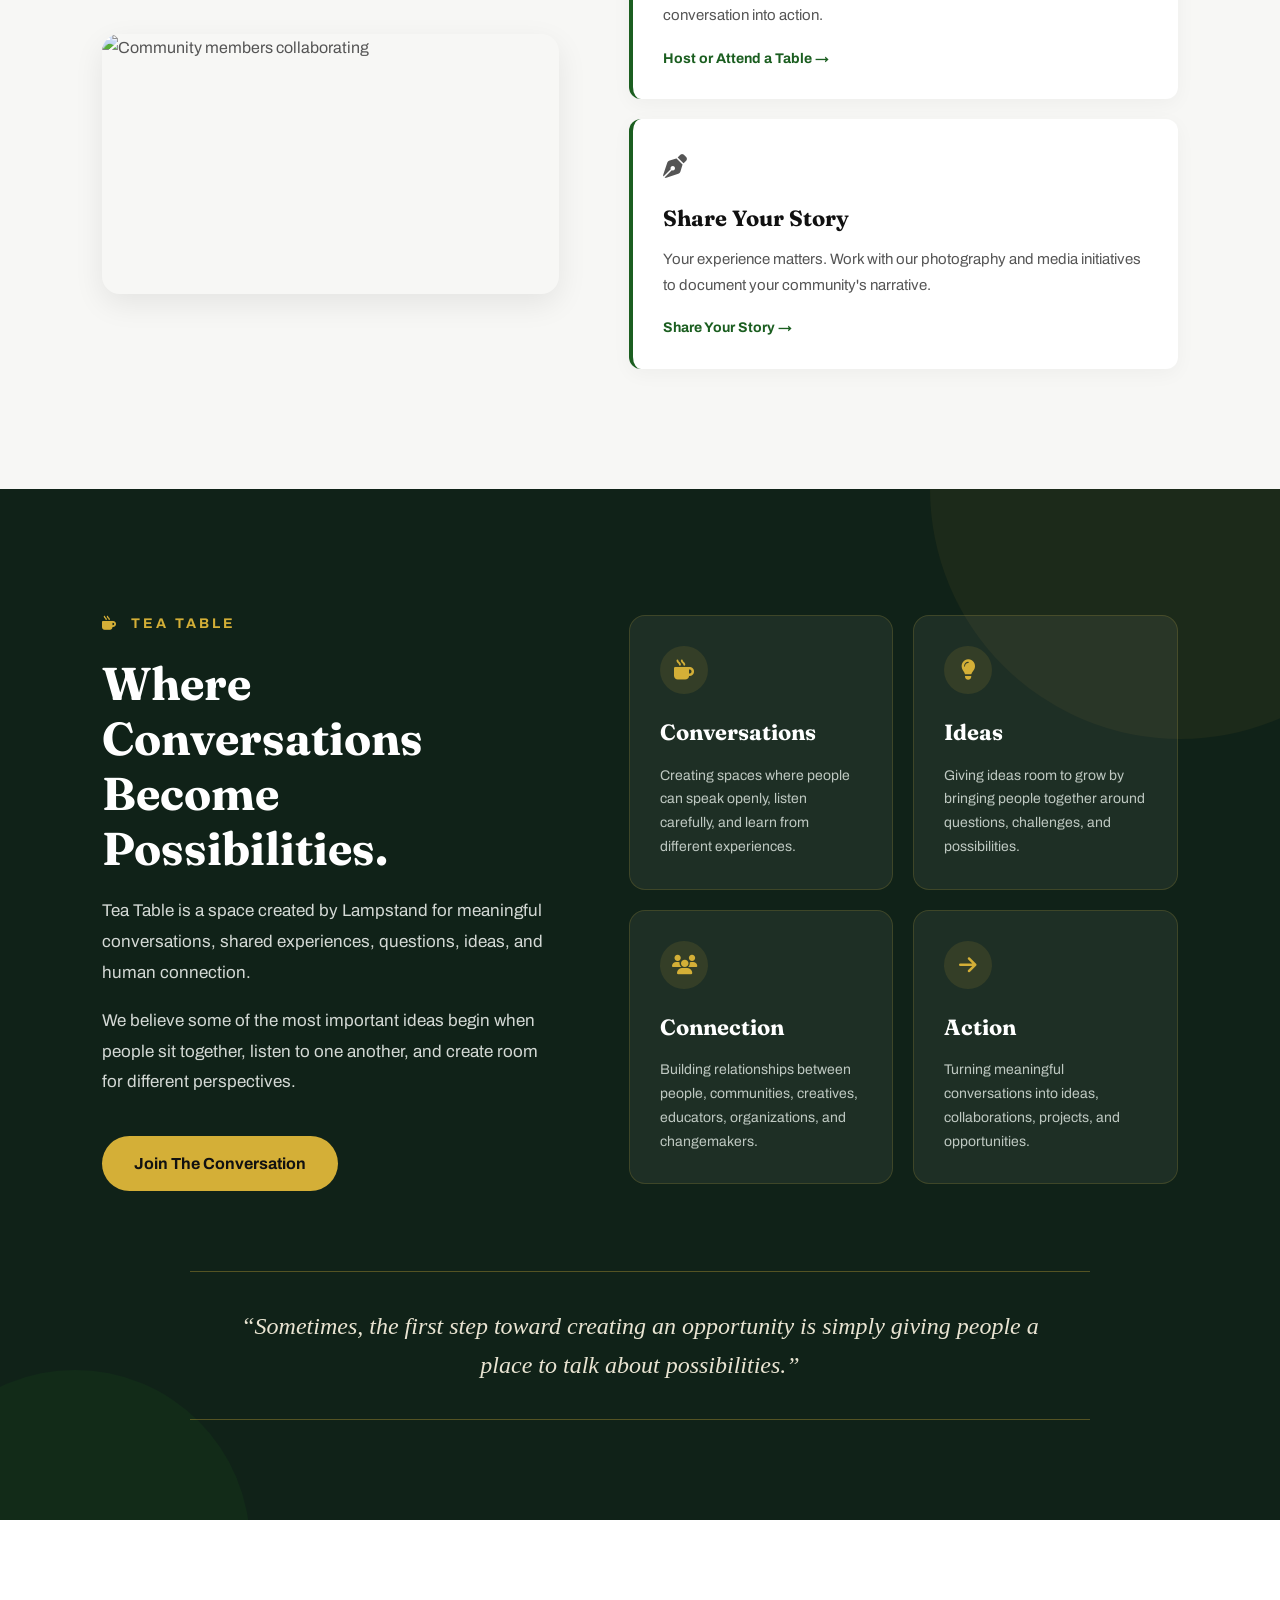
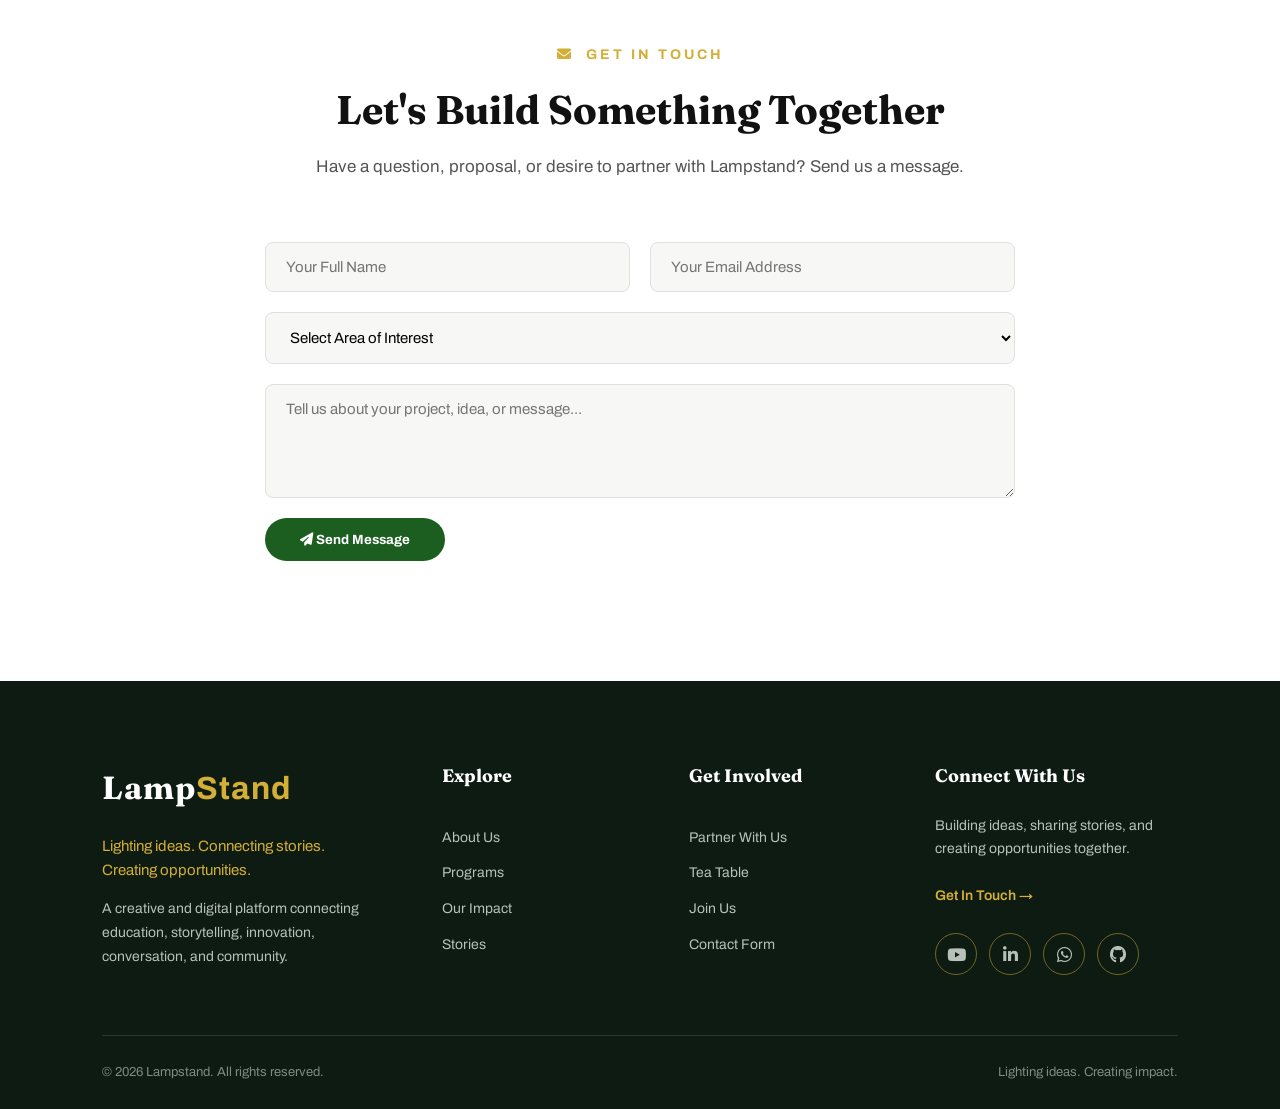
==== commit a09b9dc8: "Update index.html" ====
--- a/index.html
+++ b/index.html
@@ -495,15 +495,14 @@
                 </span>
 
                 <h2>
-                   From Community Practice to Meaningful Contribution.
+                  What We Learn Together, We Give Back Together.
                 </h2>
 
                 <p>
-                  Lampstand grows by creating spaces where people learn,
-                    practise, listen, create, share, and discover ways to
-                    contribute. Our impact begins with participation and
-                    develops through continuity, relationships, and shared
-                    learning.
+                 Lampstand grows through shared learning and opportunities. What one person discovers,
+    develops, or creates can become something useful for someone else.
+    Through learning, creativity, listening, and storytelling, we turn
+    personal growth into shared possibilities, opening new doors for ourselves and others.
                 </p>
 
                 <a href="#stories"
--- a/style.css
+++ b/style.css
@@ -0,0 +1,2643 @@
+/* ==========================
+   RESET & ROOT VARIABLES
+=========================== */
+
+* {
+    margin: 0;
+    padding: 0;
+    box-sizing: border-box;
+    font-family: 'Archivo', Arial, Helvetica, sans-serif;
+}
+
+html {
+    scroll-behavior: smooth;
+}
+
+body {
+    overflow-x: hidden;
+    color: #222;
+    background-color: #ffffff;
+}
+
+h1,
+h2,
+h3 {
+    font-family: 'Fraunces', Georgia, serif;
+}
+
+a {
+    font-family: inherit;
+}
+
+:root {
+    --green: #1b5e20;
+    --gold: #d4af37;
+    --ink: #111111;
+    --bg-light: #f7f7f5;
+}
+
+
+/* ==========================
+   HEADER & NAVIGATION
+=========================== */
+
+header {
+    position: fixed;
+    top: 0;
+    left: 0;
+    width: 100%;
+
+    display: flex;
+    justify-content: space-between;
+    align-items: center;
+
+    padding: 20px 70px;
+
+    background:#3d5f0b8a;
+
+    z-index: 1000;
+
+    transition: 0.4s ease;
+}
+
+.logo {
+    font-size: 34px;
+    font-weight: 700;
+    letter-spacing: 1px;
+    color: white;
+    cursor: pointer;
+    transition: 0.4s;
+    font-family: 'Fraunces', serif;
+}
+
+.logo span {
+    color: var(--gold);
+}
+
+.logo:hover {
+    transform: scale(1.03);
+}
+
+nav ul {
+    display: flex;
+    list-style: none;
+    gap: 24px;
+}
+
+nav ul li a {
+    text-decoration: none;
+    color: rgba(255, 255, 255, 0.677);
+    font-size: 15px;
+    font-weight: 500;
+    transition: 0.4s;
+    position: relative;
+}
+
+nav ul li a::after {
+    content: "";
+
+    position: absolute;
+    left: 0;
+    bottom: -6px;
+
+    width: 0;
+    height: 2px;
+
+    background: var(--gold);
+
+    transition: 0.4s;
+}
+
+nav ul li a:hover::after {
+    width: 100%;
+}
+
+nav ul li a:hover {
+    color: var(--gold);
+}
+
+.join-btn {
+    text-decoration: none;
+    color: white;
+
+    border: 2px solid var(--gold);
+
+    padding: 12px 28px;
+
+    border-radius: 30px;
+
+    transition: 0.4s;
+}
+
+.join-btn:hover {
+    background: var(--gold);
+    color: #222;
+}
+
+
+/* Header state on scroll */
+
+header.scrolled {
+    background: white;
+
+    box-shadow: 0 5px 20px rgba(0, 0, 0, 0.12);
+
+    padding: 15px 70px;
+}
+
+header.scrolled .logo {
+    color: var(--green);
+}
+
+header.scrolled nav ul li a {
+    color: #222;
+}
+
+header.scrolled nav ul li a:hover {
+    color: var(--gold);
+}
+
+header.scrolled .join-btn {
+    color: var(--green);
+    border-color: var(--green);
+}
+
+header.scrolled .join-btn:hover {
+    background: var(--green);
+    color: white;
+}
+
+
+/* ==========================
+   HERO SECTION
+=========================== */
+
+.hero {
+    width: 100%;
+    height: 100vh;
+
+    position: relative;
+    overflow: hidden;
+
+    display: flex;
+    justify-content: center;
+    align-items: center;
+
+    text-align: center;
+}
+
+.hero-slider {
+    position: absolute;
+
+    width: 100%;
+    height: 100%;
+
+    top: 0;
+    left: 0;
+}
+
+.slide {
+    position: absolute;
+
+    width: 100%;
+    height: 100%;
+
+    top: 0;
+    left: 0;
+
+    object-fit: cover;
+    object-position: center;
+
+    opacity: 0;
+
+    transition: opacity 2s ease;
+
+    animation: zoomEffect 4s linear infinite alternate;
+}
+
+.slide.active {
+    opacity: 1;
+}
+
+.hero-overlay {
+    position: absolute;
+
+    width: 100%;
+    height: 100%;
+
+    top: 0;
+    left: 0;
+
+    background: rgba(0, 0, 0, 0.369);
+}
+
+.hero-content {
+    position: relative;
+
+    z-index: 2;
+
+    display: flex;
+    flex-direction: column;
+
+    justify-content: center;
+    align-items: center;
+
+    color: white;
+
+    padding: 20px;
+
+    animation: fadeUp 1.5s ease;
+}
+
+.hero-content h1 {
+    font-size: 60px;
+
+    max-width: 900px;
+
+    line-height: 1.2;
+
+    margin-bottom: 20px;
+
+    font-weight: 600;
+}
+
+.hero-content h1 span {
+    color: var(--gold);
+    display: block;
+}
+
+.hero-content p {
+    font-size: 20px;
+
+    line-height: 1.6;
+
+    margin-bottom: 35px;
+
+    max-width: 650px;
+}
+
+#hero-title,
+#hero-text {
+    transition: opacity 0.7s ease, transform 0.7s ease;
+}
+
+.text-changing {
+    opacity: 0;
+    transform: translateY(20px);
+}
+
+.hero-buttons {
+    display: flex;
+
+    justify-content: center;
+
+    gap: 20px;
+}
+
+.primary-btn,
+.secondary-btn {
+    padding: 14px 35px;
+
+    text-decoration: none;
+
+    border-radius: 35px;
+
+    font-weight: bold;
+
+    transition: 0.3s;
+
+    display: inline-block;
+}
+
+.primary-btn {
+    background: var(--green);
+    color: white;
+}
+
+.primary-btn:hover {
+    background: var(--gold);
+    color: #222;
+
+    transform: translateY(-5px);
+}
+
+.secondary-btn {
+    border: 2px solid var(--gold);
+
+    color: var(--gold);
+
+    background: transparent;
+}
+
+.secondary-btn:hover {
+    background: var(--gold);
+    color: white;
+
+    transform: translateY(-5px);
+}
+
+.slider-dots {
+    margin-top: 40px;
+
+    display: flex;
+
+    gap: 12px;
+}
+
+.dot {
+    width: 11px;
+    height: 11px;
+
+    padding: 0;
+
+    border: none;
+
+    border-radius: 50%;
+
+    background: rgba(255, 255, 255, 0.5);
+
+    cursor: pointer;
+
+    transition: 0.4s;
+}
+
+.dot.active {
+    width: 30px;
+
+    border-radius: 10px;
+
+    background: var(--gold);
+}
+
+@keyframes zoomEffect {
+
+    from {
+        transform: scale(1);
+    }
+
+    to {
+        transform: scale(1.08);
+    }
+}
+
+@keyframes fadeUp {
+
+    from {
+        opacity: 0;
+        transform: translateY(40px);
+    }
+
+    to {
+        opacity: 1;
+        transform: translateY(0);
+    }
+}
+
+
+/* ==========================
+   ABOUT SECTION
+=========================== */
+.about-content {
+    max-width: 1100px;
+    margin: 0 auto;
+}
+
+.about-text {
+    max-width: 800px;
+}
+
+.section-tag {
+    display: inline-block;
+    margin-bottom: 12px;
+    color: #d4af37;
+    font-size: 14px;
+    font-weight: 700;
+    letter-spacing: 2px;
+}
+
+.about-text h2 {
+    margin-bottom: 20px;
+    color: #1b5e20;
+    font-size: 38px;
+    line-height: 1.2;
+}
+
+.about-text p {
+    margin-bottom: 18px;
+    color: #555;
+    font-size: 17px;
+    line-height: 1.8;
+}
+
+/* About Button */
+
+.about-btn {
+    display: inline-flex;
+    align-items: center;
+    gap: 12px;
+    margin-top: 15px;
+    padding: 13px 24px;
+    background: #1b5e20;
+    color: #ffffff;
+    text-decoration: none;
+    border-radius: 5px;
+    font-size: 15px;
+    font-weight: 600;
+    transition: all 0.3s ease;
+}
+
+.about-btn:hover {
+    background: #d4af37;
+    color: #ffffff;
+    transform: translateY(-2px);
+}
+
+.about-btn-arrow {
+    font-size: 20px;
+    line-height: 1;
+    transition: transform 0.3s ease;
+}
+
+.about-btn:hover .about-btn-arrow {
+    transform: translateX(5px);
+}
+
+
+/* =========================
+   MOBILE
+========================= */
+
+@media (max-width: 768px) {
+
+    .about-text h2 {
+        font-size: 30px;
+    }
+
+    .about-text p {
+        font-size: 16px;
+        line-height: 1.7;
+    }
+
+    .about-btn {
+        padding: 12px 20px;
+    }
+}
+
+.about {
+    padding: 120px 8%;
+    background: #dee4d9f7;
+}
+
+.about-container {
+    display: flex;
+
+    align-items: center;
+
+    gap: 70px;
+}
+
+.about-image {
+    flex: 1;
+}
+
+.about-image img {
+    width: 100%;
+    height: 550px;
+
+    object-fit: cover;
+
+    border-radius: 12px;
+}
+
+.about-content {
+    flex: 1;
+}
+
+.about-content span {
+    color: var(--gold);
+
+    font-size: 14px;
+
+    font-weight: 700;
+
+    letter-spacing: 3px;
+}
+
+.about-content h2 {
+    font-size: 40px;
+
+    line-height: 1.25;
+
+    margin: 18px 0 22px;
+
+    color: var(--ink);
+}
+
+.about-content > p {
+    font-size: 17px;
+
+    line-height: 1.8;
+
+    color: #444;
+
+    margin-bottom: 35px;
+}
+
+.about-cards {
+    display: grid;
+
+    grid-template-columns: 1fr 1fr;
+
+    gap: 20px;
+}
+
+.about-card {
+    background: var(--bg-light);
+
+    padding: 22px;
+
+    border-top: 3px solid var(--green);
+
+    border-radius: 10px;
+
+    transition: 0.3s ease;
+}
+
+.about-card:hover {
+    border-top-color: var(--gold);
+
+    transform: translateY(-5px);
+}
+
+.about-card h3 {
+    font-size: 18px;
+
+    color: var(--ink);
+
+    margin-bottom: 10px;
+}
+
+.about-card p {
+    font-size: 14px;
+
+    line-height: 1.6;
+
+    color: #555;
+}
+
+/* ==========================
+   PROGRAMS / ECOSYSTEM
+=========================== */
+
+.programs {
+    padding: 120px 8%;
+
+    background: var(--bg-light);
+}
+
+.section-title {
+    text-align: center;
+
+    max-width: 750px;
+
+    margin: 0 auto 60px;
+}
+
+.section-title span {
+    color: var(--gold);
+
+    font-size: 14px;
+
+    font-weight: 700;
+
+    letter-spacing: 3px;
+}
+
+.section-title h2 {
+    font-size: 40px;
+
+    line-height: 1.25;
+
+    margin: 18px 0;
+
+    color: var(--ink);
+}
+
+.section-title p {
+    font-size: 17px;
+
+    color: #555;
+
+    line-height: 1.7;
+}
+
+.program-container {
+    display: grid;
+
+    grid-template-columns: repeat(2, 1fr);
+
+    gap: 30px;
+}
+
+.program-card {
+    background: white;
+
+    padding: 40px 30px;
+
+    border-radius: 12px;
+
+    box-shadow: 0 5px 25px rgba(0, 0, 0, 0.05);
+
+    transition: 0.3s ease;
+}
+
+.program-card:hover {
+    transform: translateY(-8px);
+
+    box-shadow: 0 15px 35px rgba(0, 0, 0, 0.1);
+}
+
+.program-card h3 {
+    font-size: 24px;
+
+    color: var(--green);
+
+    margin-bottom: 15px;
+}
+
+.program-card p {
+    font-size: 16px;
+
+    line-height: 1.8;
+
+    color: #555;
+
+    margin-bottom: 20px;
+}
+
+.program-card a {
+    text-decoration: none;
+
+    color: var(--gold);
+
+    font-weight: 700;
+
+    font-size: 14px;
+}
+
+.program-card a:hover {
+    color: var(--green);
+}
+
+.tea-program-card {
+    border-top: 4px solid var(--gold);
+}
+
+
+/* ==========================
+   IMPACT SECTION
+=========================== */
+
+.impact {
+    padding: 100px 8%;
+
+    background: var(--ink);
+}
+
+.impact-container {
+    display: flex;
+
+    align-items: center;
+
+    gap: 60px;
+}
+
+.impact-content {
+    flex: 1;
+}
+
+.impact-content span {
+    color: var(--gold);
+
+    font-size: 14px;
+
+    font-weight: 700;
+
+    letter-spacing: 3px;
+}
+
+.impact-content h2 {
+    color: white;
+
+    font-size: 42px;
+
+    line-height: 1.2;
+
+    margin: 20px 0;
+}
+
+.impact-content p {
+    color: #cccccc;
+
+    font-size: 17px;
+
+    line-height: 1.8;
+}
+
+.impact-btn {
+    display: inline-block;
+
+    margin-top: 30px;
+
+    padding: 12px 30px;
+
+    background: var(--gold);
+
+    color: #111;
+
+    text-decoration: none;
+
+    border-radius: 30px;
+
+    font-weight: 600;
+
+    transition: 0.3s ease;
+}
+
+.impact-btn:hover {
+    background: var(--green);
+
+    color: white;
+}
+
+.impact-cards {
+    flex: 1;
+
+    display: grid;
+
+    gap: 20px;
+}
+
+.impact-card {
+    background: #1b1b1b;
+
+    padding: 25px;
+
+    border-left: 4px solid var(--green);
+
+    border-radius: 12px;
+
+    transition: 0.3s ease;
+}
+
+.impact-card:hover {
+    border-left-color: var(--gold);
+
+    transform: translateX(10px);
+}
+
+.impact-card h3 {
+    color: var(--gold);
+
+    margin-bottom: 10px;
+
+    font-size: 18px;
+}
+
+.impact-card p {
+    color: #cccccc;
+
+    line-height: 1.6;
+
+    font-size: 14px;
+}
+
+
+/* ==========================
+   STORIES SECTION
+=========================== */
+
+.stories {
+    padding: 120px 8%;
+
+    background: #ffffff;
+}
+
+.stories-container {
+    display: grid;
+
+    grid-template-columns: repeat(3, 1fr);
+
+    gap: 30px;
+
+    max-width: 1250px;
+
+    margin: 0 auto;
+}
+
+.story-card {
+    background: var(--bg-light);
+
+    border-radius: 14px;
+
+    overflow: hidden;
+
+    transition: 0.4s ease;
+}
+
+.story-card:hover {
+    transform: translateY(-10px);
+
+    box-shadow: 0 15px 35px rgba(0, 0, 0, 0.1);
+}
+
+.story-image {
+    width: 100%;
+
+    height: 250px;
+
+    overflow: hidden;
+}
+
+.story-image img {
+    width: 100%;
+
+    height: 100%;
+
+    object-fit: cover;
+
+    transition: 0.6s ease;
+}
+
+.story-card:hover .story-image img {
+    transform: scale(1.08);
+}
+
+.story-content {
+    padding: 28px;
+}
+
+.story-content span {
+    color: var(--gold);
+
+    font-size: 12px;
+
+    font-weight: 700;
+
+    letter-spacing: 2px;
+
+    text-transform: uppercase;
+}
+
+.story-content h3 {
+    color: var(--ink);
+
+    font-size: 22px;
+
+    line-height: 1.3;
+
+    margin: 12px 0;
+}
+
+.story-content p {
+    color: #555;
+
+    font-size: 17px;
+
+    line-height: 1.8;
+
+    margin-bottom: 22px;
+}
+
+.story-content a {
+    display: inline-block;
+
+    color: var(--green);
+
+    text-decoration: none;
+
+    font-size: 14px;
+
+    font-weight: 700;
+
+    border-bottom: 2px solid var(--gold);
+
+    padding-bottom: 4px;
+
+    transition: 0.3s ease;
+}
+
+.story-content a:hover {
+    color: var(--gold);
+
+    transform: translateX(5px);
+}
+
+
+/* ==========================
+   GET INVOLVED SECTION
+=========================== */
+
+.get-involved {
+    padding: 120px 8%;
+
+    background: var(--bg-light);
+}
+
+.get-involved-container {
+    max-width: 1250px;
+
+    margin: 0 auto;
+
+    display: grid;
+
+    grid-template-columns: 1fr 1.2fr;
+
+    gap: 70px;
+
+    align-items: center;
+}
+
+.get-involved-content span {
+    color: var(--gold);
+
+    font-size: 14px;
+
+    font-weight: 700;
+
+    letter-spacing: 3px;
+}
+
+.get-involved-content h2 {
+    color: var(--ink);
+
+    font-size: 44px;
+
+    line-height: 1.2;
+
+    margin: 20px 0;
+}
+
+.get-involved-content p {
+    color: #555;
+
+    font-size: 17px;
+
+    line-height: 1.8;
+}
+
+.involved-btn {
+    display: inline-block;
+
+    margin-top: 25px;
+
+    padding: 14px 32px;
+
+    background: var(--green);
+
+    color: white;
+
+    text-decoration: none;
+
+    border-radius: 30px;
+
+    font-weight: 600;
+
+    transition: 0.3s ease;
+}
+
+.involved-btn:hover {
+    background: var(--gold);
+
+    color: #111;
+
+    transform: translateY(-4px);
+}
+
+.get-involved-image {
+    margin-top: 35px;
+
+    width: 100%;
+
+    overflow: hidden;
+
+    border-radius: 18px;
+
+    box-shadow: 0 10px 30px rgba(0, 0, 0, 0.08);
+}
+
+.get-involved-image img {
+    display: block;
+
+    width: 100%;
+
+    height: 260px;
+
+    object-fit: cover;
+
+    transition: 0.5s ease;
+}
+
+.involved-cards {
+    display: grid;
+
+    grid-template-columns: 1fr;
+
+    gap: 20px;
+}
+
+.involved-card {
+    background: rgb(255, 255, 255);
+
+    padding: 28px 30px;
+
+    border-left: 4px solid var(--green);
+
+    border-radius: 12px;
+
+    box-shadow: 0 5px 20px rgba(0, 0, 0, 0.04);
+
+    transition: 0.3s ease;
+}
+
+.involved-card:hover {
+    transform: translateX(8px);
+
+    border-left-color: var(--gold);
+}
+
+.involved-card h3 {
+    color: var(--ink);
+
+    font-size: 22px;
+
+    margin-bottom: 10px;
+}
+
+.involved-card p {
+    color: #555;
+
+    font-size: 15px;
+
+    line-height: 1.7;
+
+    margin-bottom: 15px;
+}
+
+.involved-card a {
+    color: var(--green);
+
+    text-decoration: none;
+
+    font-size: 14px;
+
+    font-weight: 700;
+}
+
+.involved-card a:hover {
+    color: var(--gold);
+}
+
+
+/* ==========================
+   TEA TABLE SECTION
+=========================== */
+
+.tea-table {
+    padding: 120px 8% 100px;
+
+    background: #102218;
+
+    color: white;
+
+    position: relative;
+
+    overflow: hidden;
+}
+
+.tea-table::before {
+    content: "";
+
+    position: absolute;
+
+    width: 500px;
+    height: 500px;
+
+    border-radius: 50%;
+
+    background: rgba(212, 175, 55, 0.06);
+
+    top: -250px;
+    right: -150px;
+}
+
+.tea-table::after {
+    content: "";
+
+    position: absolute;
+
+    width: 350px;
+    height: 350px;
+
+    border-radius: 50%;
+
+    background: rgba(27, 94, 32, 0.15);
+
+    bottom: -200px;
+    left: -100px;
+}
+
+.tea-table-container {
+    max-width: 1250px;
+
+    margin: 0 auto;
+
+    display: grid;
+
+    grid-template-columns: 1fr 1.2fr;
+
+    gap: 70px;
+
+    align-items: center;
+
+    position: relative;
+
+    z-index: 2;
+}
+
+.tea-table-intro span {
+    color: var(--gold);
+
+    font-size: 14px;
+
+    font-weight: 700;
+
+    letter-spacing: 3px;
+}
+
+.tea-table-intro h2 {
+    font-size: 46px;
+
+    line-height: 1.2;
+
+    margin: 20px 0;
+
+    color: white;
+}
+
+.tea-table-intro p {
+    color: #d4d9d5;
+
+    font-size: 17px;
+
+    line-height: 1.8;
+
+    margin-bottom: 18px;
+}
+
+.tea-table-btn {
+    display: inline-block;
+
+    margin-top: 20px;
+
+    padding: 14px 32px;
+
+    background: var(--gold);
+
+    color: #111;
+
+    text-decoration: none;
+
+    border-radius: 30px;
+
+    font-weight: 700;
+
+    transition: 0.3s ease;
+}
+
+.tea-table-btn:hover {
+    background: white;
+
+    color: var(--green);
+
+    transform: translateY(-4px);
+}
+
+.tea-table-content {
+    display: grid;
+
+    grid-template-columns: 1fr 1fr;
+
+    gap: 20px;
+}
+
+.tea-table-feature {
+    background: rgba(255, 255, 255, 0.06);
+
+    border: 1px solid rgba(212, 175, 55, 0.18);
+
+    padding: 30px;
+
+    border-radius: 16px;
+
+    transition: 0.3s ease;
+}
+
+.tea-table-feature:hover {
+    transform: translateY(-7px);
+
+    background: rgba(255, 255, 255, 0.09);
+
+    border-color: var(--gold);
+}
+
+.tea-icon {
+    width: 48px;
+    height: 48px;
+
+    display: flex;
+
+    align-items: center;
+    justify-content: center;
+
+    background: rgba(212, 175, 55, 0.12);
+
+    color: var(--gold);
+
+    border-radius: 50%;
+
+    margin-bottom: 20px;
+
+    font-size: 20px;
+}
+
+.tea-table-feature h3 {
+    color: white;
+
+    font-size: 22px;
+
+    margin-bottom: 12px;
+}
+
+.tea-table-feature p {
+    color: #bfc9c2;
+
+    font-size: 14px;
+
+    line-height: 1.7;
+}
+
+.tea-table-quote {
+    max-width: 900px;
+
+    margin: 80px auto 0;
+
+    padding: 35px 40px;
+
+    text-align: center;
+
+    border-top: 1px solid rgba(212, 175, 55, 0.35);
+
+    border-bottom: 1px solid rgba(212, 175, 55, 0.35);
+
+    position: relative;
+
+    z-index: 2;
+}
+
+.tea-table-quote p {
+    color: #e9e4d2;
+
+    font-family: 'Fraunces', Georgia, serif;
+
+    font-size: 24px;
+
+    line-height: 1.6;
+
+    font-style: italic;
+}
+
+
+/* ==========================
+   CONTACT FORM SECTION
+=========================== */
+
+.contact-section {
+    padding: 120px 8%;
+
+    background: #ffffff;
+}
+
+.contact-form-container {
+    max-width: 750px;
+
+    margin: 0 auto;
+
+    display: flex;
+
+    flex-direction: column;
+
+    gap: 20px;
+}
+
+.contact-form-container .form-group {
+    display: flex;
+
+    gap: 20px;
+}
+
+.contact-form-container input,
+.contact-form-container select,
+.contact-form-container textarea {
+    width: 100%;
+
+    padding: 16px 20px;
+
+    border: 1px solid #e0e0e0;
+
+    border-radius: 8px;
+
+    font-size: 15px;
+
+    background: var(--bg-light);
+
+    outline: none;
+
+    transition: 0.3s ease;
+}
+
+.contact-form-container input:focus,
+.contact-form-container select:focus,
+.contact-form-container textarea:focus {
+    border-color: var(--green);
+
+    background: #9debbb;
+
+    box-shadow: 0 0 10px rgba(27, 94, 32, 0.1);
+}
+
+.contact-form-container button {
+    align-self: flex-start;
+
+    border: none;
+
+    cursor: pointer;
+}
+
+
+/* ==========================
+   FOOTER
+=========================== */
+
+.site-footer {
+    background: #0d1b12;
+
+    color: white;
+
+    padding: 80px 8% 25px;
+}
+
+.footer-container {
+    max-width: 1250px;
+
+    margin: 0 auto;
+
+    display: grid;
+
+    grid-template-columns: 1.5fr 1fr 1fr 1.3fr;
+
+    gap: 60px;
+
+    padding-bottom: 60px;
+}
+
+.footer-logo {
+    font-family: 'Fraunces', serif;
+
+    font-size: 32px;
+
+    font-weight: 700;
+
+    letter-spacing: 1px;
+
+    margin-bottom: 18px;
+}
+
+.footer-logo span {
+    color: var(--gold);
+}
+
+.footer-brand > p:first-of-type {
+    color: var(--gold);
+
+    font-size: 15px;
+
+    line-height: 1.6;
+
+    margin-bottom: 15px;
+}
+
+.footer-description {
+    color: #b8c0ba;
+
+    font-size: 14px;
+
+    line-height: 1.7;
+
+    max-width: 300px;
+}
+
+.footer-links h3,
+.footer-contact h3 {
+    color: white;
+
+    font-size: 18px;
+
+    margin-bottom: 22px;
+}
+
+.footer-links {
+    display: flex;
+
+    flex-direction: column;
+
+    gap: 12px;
+}
+
+.footer-links a {
+    color: #b8c0ba;
+
+    text-decoration: none;
+
+    font-size: 14px;
+
+    transition: 0.3s ease;
+}
+
+.footer-links a:hover {
+    color: var(--gold);
+
+    transform: translateX(4px);
+}
+
+.footer-contact p {
+    color: #b8c0ba;
+
+    font-size: 14px;
+
+    line-height: 1.7;
+
+    margin-bottom: 20px;
+}
+
+.footer-contact a {
+    display: inline-block;
+
+    color: var(--gold);
+
+    text-decoration: none;
+
+    font-weight: 600;
+
+    font-size: 14px;
+}
+
+.social-links {
+    display: flex;
+
+    gap: 12px;
+
+    margin-top: 25px;
+}
+
+.social-links a {
+    width: 42px;
+    height: 42px;
+
+    display: flex;
+
+    align-items: center;
+    justify-content: center;
+
+    border: 1px solid rgba(212, 175, 55, 0.5);
+
+    border-radius: 50%;
+
+    color: #b8c0ba;
+
+    text-decoration: none;
+
+    font-size: 17px;
+
+    transition: 0.3s ease;
+}
+
+.social-links a:hover {
+    background: var(--gold);
+
+    border-color: var(--gold);
+
+    color: #111111;
+
+    transform: translateY(-4px);
+}
+
+.footer-bottom {
+    max-width: 1250px;
+
+    margin: 0 auto;
+
+    padding-top: 25px;
+
+    border-top: 1px solid rgba(255, 255, 255, 0.12);
+
+    display: flex;
+
+    justify-content: space-between;
+
+    align-items: center;
+}
+
+.footer-bottom p {
+    color: #7f8b82;
+
+    font-size: 13px;
+}
+
+
+/* ==========================
+   MOBILE MENU
+=========================== */
+
+.menu-toggle {
+    display: none;
+
+    width: 42px;
+    height: 42px;
+
+    background: transparent;
+
+    border: none;
+
+    cursor: pointer;
+
+    padding: 8px;
+
+    flex-direction: column;
+
+    justify-content: center;
+
+    align-items: center;
+
+    gap: 5px;
+
+    z-index: 1100;
+}
+
+.menu-toggle span {
+    display: block;
+
+    width: 26px;
+    height: 3px;
+
+    background: white;
+
+    border-radius: 3px;
+
+    transition: 0.3s ease;
+}
+
+
+
+.menu-open .menu-toggle span:nth-child(1) {
+    transform: translateY(8px) rotate(45deg);
+}
+
+.menu-open .menu-toggle span:nth-child(2) {
+    opacity: 0;
+}
+
+.menu-open .menu-toggle span:nth-child(3) {
+    transform: translateY(-8px) rotate(-45deg);
+}
+/* ==========================
+   TABLET
+=========================== */
+
+@media (max-width: 1100px) {
+
+    header {
+        padding: 18px 30px;
+    }
+
+    nav ul {
+        gap: 18px;
+    }
+
+    nav ul li a {
+        font-size: 14px;
+    }
+
+    .menu-toggle {
+        display: flex;
+    }
+
+    nav {
+        position: absolute;
+
+        top: 100%;
+        right: 30px;
+
+        width: 240px;
+
+        background: white;
+
+        padding: 25px 20px;
+
+        border-radius: 12px;
+
+        box-shadow: 0 10px 30px rgba(0, 0, 0, 0.15);
+
+        opacity: 0;
+
+        visibility: hidden;
+
+        transform: translateY(-10px);
+
+        transition: 0.3s ease;
+    }
+
+    nav ul {
+        flex-direction: column;
+
+        gap: 18px;
+    }
+
+    nav ul li a {
+        color: #222;
+
+        display: block;
+    }
+
+    header.menu-open nav {
+        opacity: 1;
+
+        visibility: visible;
+
+        transform: translateY(0);
+    }
+
+    header.menu-open .menu-toggle span:nth-child(1) {
+        transform: translateY(8px) rotate(45deg);
+    }
+
+    header.menu-open .menu-toggle span:nth-child(2) {
+        opacity: 0;
+    }
+
+    header.menu-open .menu-toggle span:nth-child(3) {
+        transform: translateY(-8px) rotate(-45deg);
+    }
+
+    header.scrolled .menu-toggle span {
+        background: var(--green);
+    }
+
+    .hero-content h1 {
+        font-size: 44px;
+    }
+
+    .about-container {
+        flex-direction: column;
+    }
+
+    .impact-container {
+        flex-direction: column;
+    }
+
+    .get-involved-container {
+        grid-template-columns: 1fr;
+    }
+
+    .tea-table-container {
+        grid-template-columns: 1fr;
+    }
+
+    .program-container {
+        grid-template-columns: 1fr;
+    }
+
+    .stories-container {
+        grid-template-columns: 1fr 1fr;
+    }
+
+    .footer-container {
+        grid-template-columns: 1fr 1fr;
+
+        gap: 40px;
+    }
+}
+
+
+/* ==========================
+   MOBILE
+=========================== */
+
+@media (max-width: 600px) {
+
+    header {
+        padding: 18px 20px;
+    }
+
+    nav {
+        right: 20px;
+
+        width: 220px;
+    }
+
+    .join-btn {
+        display: none;
+    }
+
+    .hero-content h1 {
+        font-size: 34px;
+    }
+
+    .hero-content p {
+        font-size: 20px;
+    }
+
+    .hero-buttons {
+        flex-direction: column;
+
+        width: 100%;
+    }
+
+    .hero-buttons a {
+        width: 100%;
+    }
+
+    .about,
+    .programs,
+    .impact,
+    .stories,
+    .get-involved,
+    .tea-table,
+    .contact-section {
+        padding: 70px 6%;
+    }
+
+    .about-cards {
+        grid-template-columns: 1fr;
+    }
+
+    .stories-container {
+        grid-template-columns: 1fr;
+    }
+
+    .tea-table-content {
+        grid-template-columns: 1fr;
+    }
+
+    .tea-table-intro h2 {
+        font-size: 36px;
+    }
+
+    .tea-table-quote {
+        margin-top: 50px;
+
+        padding: 25px 15px;
+    }
+
+    .tea-table-quote p {
+        font-size: 20px;
+    }
+
+    .contact-form-container .form-group {
+        flex-direction: column;
+
+        gap: 20px;
+    }
+
+    .footer-container {
+        grid-template-columns: 1fr;
+    }
+
+    .footer-bottom {
+        flex-direction: column;
+
+        align-items: flex-start;
+
+        gap: 8px;
+    }
+
+}
+/* Card Icons Styling */
+.card-icon {
+    font-size: 24px;
+    color: var(--green-emerald);
+    margin-bottom: 12px;
+}
+
+.card-icon-lg {
+    font-size: 32px;
+    color: var(--green-primary);
+    margin-bottom: 16px;
+}
+
+/* Impact dark section icons */
+.impact-card .card-icon {
+    color: var(--gold);
+}
+
+/* Subtle icon spacing in subtitles */
+.section-title span i,
+.about-content span i,
+.get-involved-content span i,
+.tea-table-intro span i,
+.story-content span i {
+    margin-right: 6px;
+}
+
+/* Counter Number Styling */
+.counter-number {
+    font-family: 'Fraunces', Georgia, serif;
+    font-size: 38px;
+    font-weight: 700;
+    color: var(--gold);
+    margin: 8px 0;
+    letter-spacing: 1px;
+}
+/* =========================================
+   LAMPSTAND INNER ABOUT PAGE
+   ========================================= */
+
+:root {
+    --green: #1b5e20;
+    --gold: #d4af37;
+    --ink: #111111;
+    --text: #444444;
+    --light: #f7f7f5;
+    --white: #ffffff;
+}
+
+
+/* =========================================
+   RESET
+   ========================================= */
+
+* {
+    margin: 0;
+    padding: 0;
+    box-sizing: border-box;
+}
+
+html {
+    scroll-behavior: smooth;
+}
+
+body {
+    font-family: 'Archivo', Arial, Helvetica, sans-serif;
+    color: var(--text);
+    background: var(--white);
+    line-height: 1.7;
+}
+
+h1,
+h2,
+h3 {
+    font-family: 'Fraunces', Georgia, serif;
+}
+
+a {
+    text-decoration: none;
+}
+
+
+/* =========================================
+   INNER PAGE HEADER
+   ========================================= */
+
+.inner-header {
+    width: 100%;
+    height: 72px;
+
+    background: var(--white);
+
+    display: flex;
+    align-items: center;
+    justify-content: space-between;
+
+    padding: 0 7%;
+
+    border-bottom: 1px solid #eeeeee;
+
+    position: relative;
+    z-index: 10;
+}
+
+
+/* =========================================
+   LAMPSTAND LOGO
+   ========================================= */
+
+.inner-logo {
+    font-family: 'Fraunces', Georgia, serif;
+
+    font-size: 30px;
+    font-weight: 700;
+
+    letter-spacing: 1px;
+
+    color: var(--green);
+
+    white-space: nowrap;
+}
+
+.inner-logo span {
+    color: var(--gold);
+}
+
+
+/* =========================================
+   BACK HOME BUTTON
+   ========================================= */
+
+.back-home {
+    position: absolute;
+
+    left: 50%;
+    transform: translateX(-50%);
+
+    color: var(--green);
+
+    border: 1px solid var(--green);
+
+    padding: 8px 20px;
+
+    border-radius: 30px;
+
+    font-size: 14px;
+    font-weight: 600;
+
+    transition: 0.3s ease;
+
+    white-space: nowrap;
+}
+
+.back-home:hover {
+    background: var(--green);
+    color: var(--white);
+}
+
+
+/* =========================================
+   ABOUT HERO
+   ========================================= */
+
+.about-hero {
+    padding: 110px 8% 90px;
+
+    background:
+        linear-gradient(
+            rgba(16, 34, 24, 0.92),
+            rgba(16, 34, 24, 0.92)
+        );
+
+    color: var(--white);
+
+    text-align: center;
+}
+
+.about-hero-inner {
+    max-width: 900px;
+
+    margin: 0 auto;
+}
+
+.about-hero-tag {
+    display: inline-block;
+
+    color: var(--gold);
+
+    font-size: 13px;
+
+    font-weight: 700;
+
+    letter-spacing: 3px;
+
+    margin-bottom: 18px;
+}
+
+.about-hero h1 {
+    font-size: 54px;
+
+    line-height: 1.2;
+
+    margin-bottom: 25px;
+
+    color: var(--white);
+}
+
+.about-hero h1 span {
+    color: var(--gold);
+}
+
+.about-hero p {
+    max-width: 750px;
+
+    margin: 0 auto;
+
+    color: #d6ddd8;
+
+    font-size: 18px;
+
+    line-height: 1.8;
+}
+
+
+/* =========================================
+   MAIN ABOUT CONTENT
+   ========================================= */
+
+.about-page {
+    padding: 100px 8%;
+}
+
+.about-page-container {
+    max-width: 1100px;
+
+    margin: 0 auto;
+}
+
+
+/* =========================================
+   INTRODUCTION
+   ========================================= */
+
+.about-introduction {
+    max-width: 850px;
+
+    margin: 0 auto 90px;
+
+    text-align: center;
+}
+
+.about-introduction h2 {
+    color: var(--green);
+
+    font-size: 40px;
+
+    line-height: 1.25;
+
+    margin-bottom: 25px;
+}
+
+.about-introduction p {
+    color: #555;
+
+    font-size: 17px;
+
+    line-height: 1.9;
+
+    margin-bottom: 18px;
+}
+
+
+/* =========================================
+   LAMPSTAND IDEA
+   ========================================= */
+
+.about-idea {
+    display: grid;
+
+    grid-template-columns: 1fr 1fr;
+
+    gap: 60px;
+
+    align-items: center;
+
+    margin-bottom: 100px;
+}
+
+.about-idea-image img {
+    width: 100%;
+
+    height: 430px;
+
+    object-fit: cover;
+
+    border-radius: 14px;
+}
+
+.about-idea-content span {
+    color: var(--gold);
+
+    font-size: 13px;
+
+    font-weight: 700;
+
+    letter-spacing: 3px;
+}
+
+.about-idea-content h2 {
+    color: var(--ink);
+
+    font-size: 38px;
+
+    line-height: 1.25;
+
+    margin: 15px 0 20px;
+}
+
+.about-idea-content p {
+    color: #555;
+
+    font-size: 16px;
+
+    line-height: 1.8;
+
+    margin-bottom: 16px;
+}
+
+
+/* =========================================
+   THE AFRICAN CONTEXT
+   ========================================= */
+
+.african-context {
+    background: var(--light);
+
+    padding: 80px 10%;
+
+    border-radius: 18px;
+
+    margin-bottom: 100px;
+}
+
+.african-context-inner {
+    max-width: 900px;
+
+    margin: 0 auto;
+}
+
+.african-context span {
+    color: var(--gold);
+
+    font-size: 13px;
+
+    font-weight: 700;
+
+    letter-spacing: 3px;
+}
+
+.african-context h2 {
+    color: var(--green);
+
+    font-size: 38px;
+
+    line-height: 1.3;
+
+    margin: 18px 0 25px;
+}
+
+.african-context p {
+    color: #555;
+
+    font-size: 17px;
+
+    line-height: 1.9;
+
+    margin-bottom: 18px;
+}
+
+
+/* =========================================
+   LAMPSTAND FOUR PILLARS
+   ========================================= */
+
+.pillars-section {
+    margin-bottom: 100px;
+}
+
+.pillars-title {
+    text-align: center;
+
+    max-width: 750px;
+
+    margin: 0 auto 55px;
+}
+
+.pillars-title span {
+    color: var(--gold);
+
+    font-size: 13px;
+
+    font-weight: 700;
+
+    letter-spacing: 3px;
+}
+
+.pillars-title h2 {
+    color: var(--ink);
+
+    font-size: 42px;
+
+    line-height: 1.25;
+
+    margin: 15px 0;
+}
+
+.pillars-title p {
+    color: #666;
+
+    font-size: 16px;
+
+    line-height: 1.8;
+}
+
+
+/* =========================================
+   PILLAR CARDS
+   ========================================= */
+
+.pillars-grid {
+    display: grid;
+
+    grid-template-columns: repeat(2, 1fr);
+
+    gap: 25px;
+}
+
+.pillar-card {
+    background: var(--white);
+
+    padding: 35px;
+
+    border-radius: 14px;
+
+    border-top: 4px solid var(--green);
+
+    box-shadow: 0 8px 30px rgba(0, 0, 0, 0.06);
+
+    transition: 0.3s ease;
+}
+
+.pillar-card:hover {
+    transform: translateY(-7px);
+
+    border-top-color: var(--gold);
+
+    box-shadow: 0 15px 35px rgba(0, 0, 0, 0.10);
+}
+
+.pillar-icon {
+    width: 52px;
+    height: 52px;
+
+    display: flex;
+
+    align-items: center;
+    justify-content: center;
+
+    border-radius: 50%;
+
+    background: rgba(27, 94, 32, 0.08);
+
+    color: var(--green);
+
+    font-size: 22px;
+
+    margin-bottom: 20px;
+}
+
+.pillar-card h3 {
+    color: var(--ink);
+
+    font-size: 24px;
+
+    margin-bottom: 12px;
+}
+
+.pillar-card p {
+    color: #555;
+
+    font-size: 15px;
+
+    line-height: 1.8;
+
+    margin-bottom: 20px;
+}
+
+.pillar-card a {
+    color: var(--green);
+
+    font-size: 14px;
+
+    font-weight: 700;
+
+    border-bottom: 2px solid var(--gold);
+
+    padding-bottom: 3px;
+
+    transition: 0.3s ease;
+}
+
+.pillar-card a:hover {
+    color: var(--gold);
+}
+
+
+/* =========================================
+   TEA TABLE / DIALOGUE
+   ========================================= */
+
+.about-dialogue {
+    background: #102218;
+
+    color: var(--white);
+
+    padding: 80px 10%;
+
+    border-radius: 18px;
+
+    text-align: center;
+
+    margin-bottom: 100px;
+}
+
+.about-dialogue-inner {
+    max-width: 850px;
+
+    margin: 0 auto;
+}
+
+.about-dialogue span {
+    color: var(--gold);
+
+    font-size: 13px;
+
+    font-weight: 700;
+
+    letter-spacing: 3px;
+}
+
+.about-dialogue h2 {
+    font-size: 40px;
+
+    line-height: 1.25;
+
+    margin: 18px 0 25px;
+
+    color: var(--white);
+}
+
+.about-dialogue p {
+    color: #d3dad5;
+
+    font-size: 17px;
+
+    line-height: 1.9;
+
+    margin-bottom: 18px;
+}
+
+.about-dialogue .quote {
+    margin-top: 35px;
+
+    padding-top: 30px;
+
+    border-top: 1px solid rgba(212, 175, 55, 0.35);
+
+    color: #e9e4d2;
+
+    font-family: 'Fraunces', Georgia, serif;
+
+    font-size: 23px;
+
+    font-style: italic;
+}
+
+
+/* =========================================
+   CLOSING MESSAGE
+   ========================================= */
+
+.about-closing {
+    max-width: 850px;
+
+    margin: 0 auto;
+
+    text-align: center;
+}
+
+.about-closing h2 {
+    color: var(--green);
+
+    font-size: 40px;
+
+    line-height: 1.3;
+
+    margin-bottom: 20px;
+}
+
+.about-closing p {
+    color: #555;
+
+    font-size: 17px;
+
+    line-height: 1.9;
+}
+
+
+/* =========================================
+   FOOTER
+   ========================================= */
+
+.inner-footer {
+    background: #0d1b12;
+
+    color: white;
+
+    text-align: center;
+
+    padding: 35px 20px;
+}
+
+.inner-footer .footer-logo {
+    font-family: 'Fraunces', Georgia, serif;
+
+    font-size: 28px;
+
+    font-weight: 700;
+
+    margin-bottom: 10px;
+}
+
+.inner-footer .footer-logo span {
+    color: var(--gold);
+}
+
+.inner-footer p {
+    color: #9ca89f;
+
+    font-size: 13px;
+}
+
+
+/* =========================================
+   RESPONSIVE — TABLET
+   ========================================= */
+
+@media (max-width: 900px) {
+
+    .inner-header {
+        padding: 0 5%;
+    }
+
+    .about-hero {
+        padding: 90px 6% 75px;
+    }
+
+    .about-hero h1 {
+        font-size: 44px;
+    }
+
+    .about-page {
+        padding: 80px 6%;
+    }
+
+    .about-idea {
+        grid-template-columns: 1fr;
+
+        gap: 40px;
+    }
+
+    .about-idea-image {
+        order: 1;
+    }
+
+    .about-idea-content {
+        order: 2;
+    }
+
+    .pillars-grid {
+        grid-template-columns: 1fr;
+    }
+}
+
+
+/* =========================================
+   RESPONSIVE — MOBILE
+   ========================================= */
+
+@media (max-width: 600px) {
+
+    .inner-header {
+        height: 65px;
+
+        padding: 0 20px;
+    }
+
+    .inner-logo {
+        font-size: 25px;
+    }
+
+    .back-home {
+        position: static;
+
+        transform: none;
+
+        padding: 6px 14px;
+
+        font-size: 12px;
+    }
+
+    .about-hero {
+        padding: 75px 20px 60px;
+    }
+
+    .about-hero h1 {
+        font-size: 34px;
+    }
+
+    .about-hero p {
+        font-size: 16px;
+    }
+
+    .about-page {
+        padding: 65px 20px;
+    }
+
+    .about-introduction {
+        margin-bottom: 65px;
+    }
+
+    .about-introduction h2 {
+        font-size: 31px;
+    }
+
+    .about-introduction p {
+        font-size: 16px;
+    }
+
+    .about-idea-image img {
+        height: 300px;
+    }
+
+    .about-idea-content h2 {
+        font-size: 31px;
+    }
+
+    .african-context {
+        padding: 55px 25px;
+
+        margin-bottom: 65px;
+    }
+
+    .african-context h2 {
+        font-size: 30px;
+    }
+
+    .african-context p {
+        font-size: 16px;
+    }
+
+    .pillars-section {
+        margin-bottom: 65px;
+    }
+
+    .pillars-title h2 {
+        font-size: 32px;
+    }
+
+    .pillar-card {
+        padding: 28px 24px;
+    }
+
+    .about-dialogue {
+        padding: 55px 25px;
+
+        margin-bottom: 65px;
+    }
+
+    .about-dialogue h2 {
+        font-size: 31px;
+    }
+
+    .about-dialogue p {
+        font-size: 16px;
+    }
+
+    .about-dialogue .quote {
+        font-size: 20px;
+    }
+
+    .about-closing h2 {
+        font-size: 31px;
+    }
+
+    .about-closing p {
+        font-size: 16px;
+    }
+}
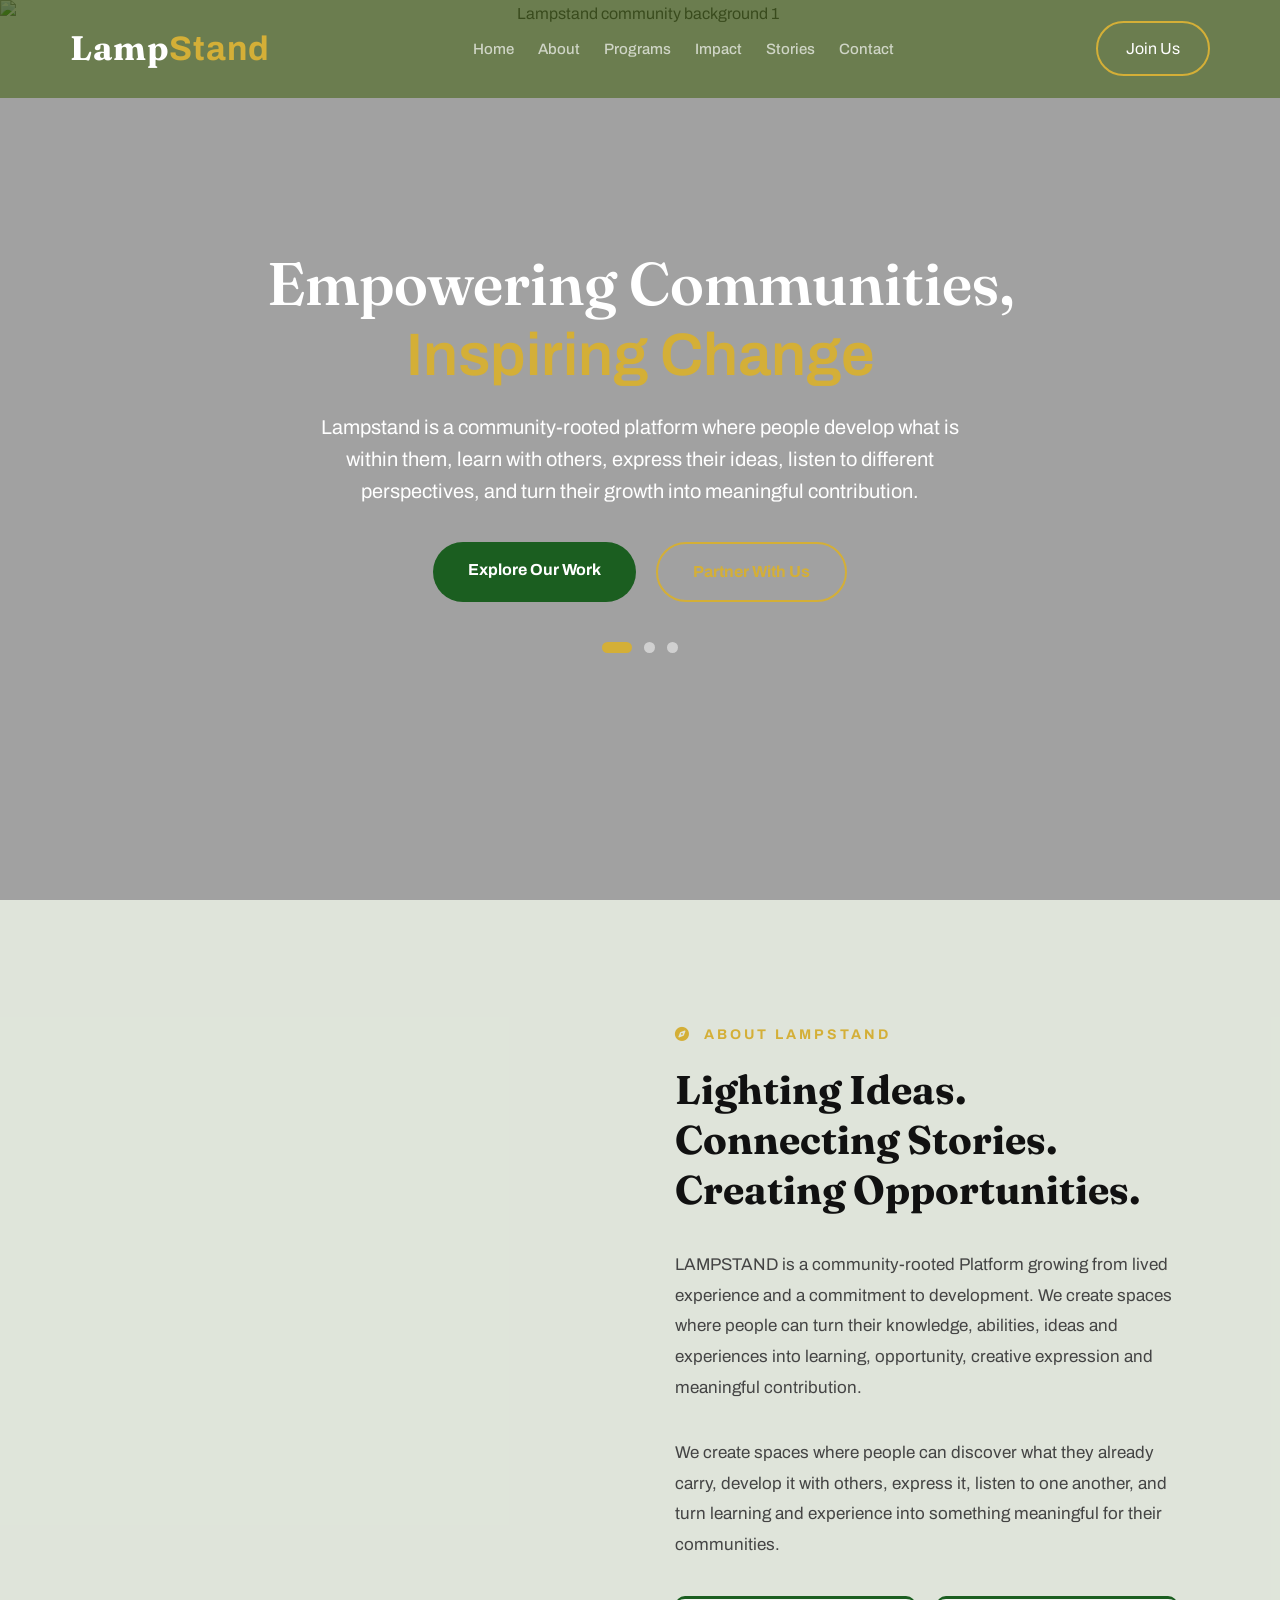
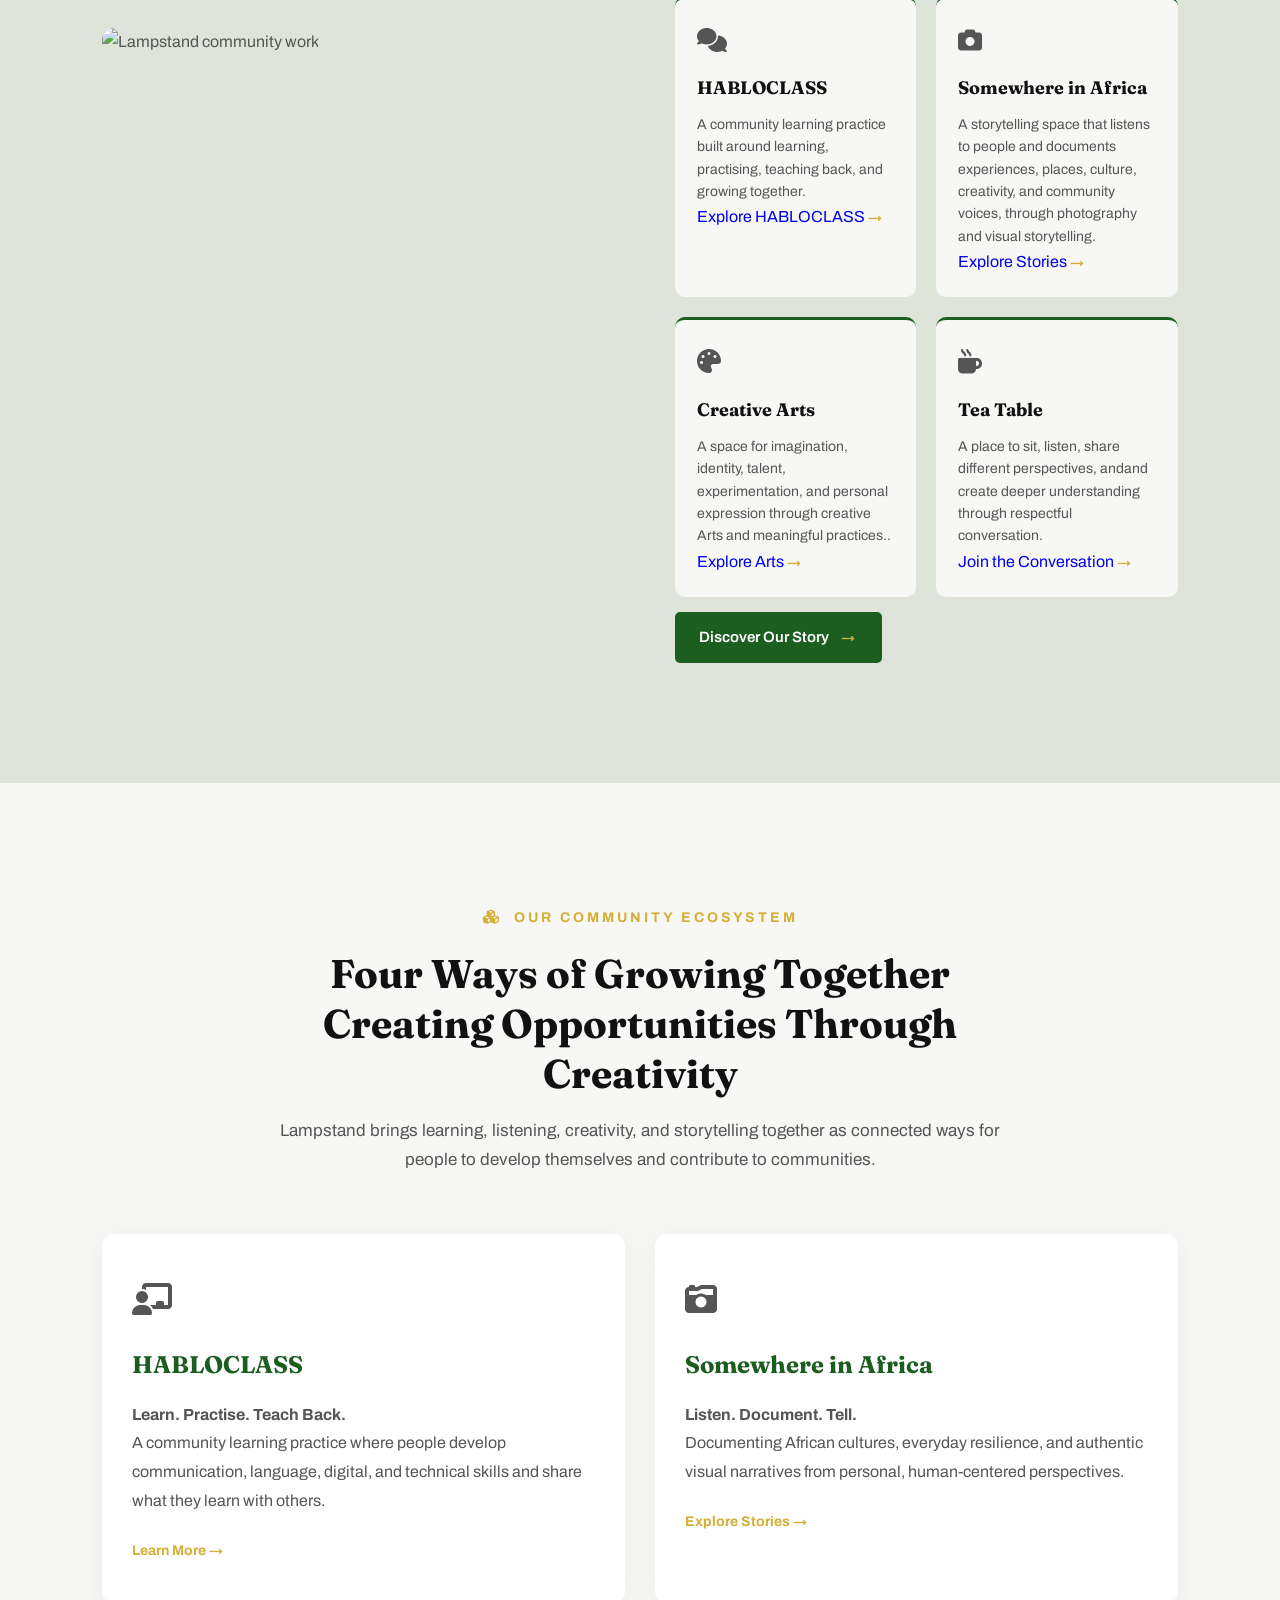
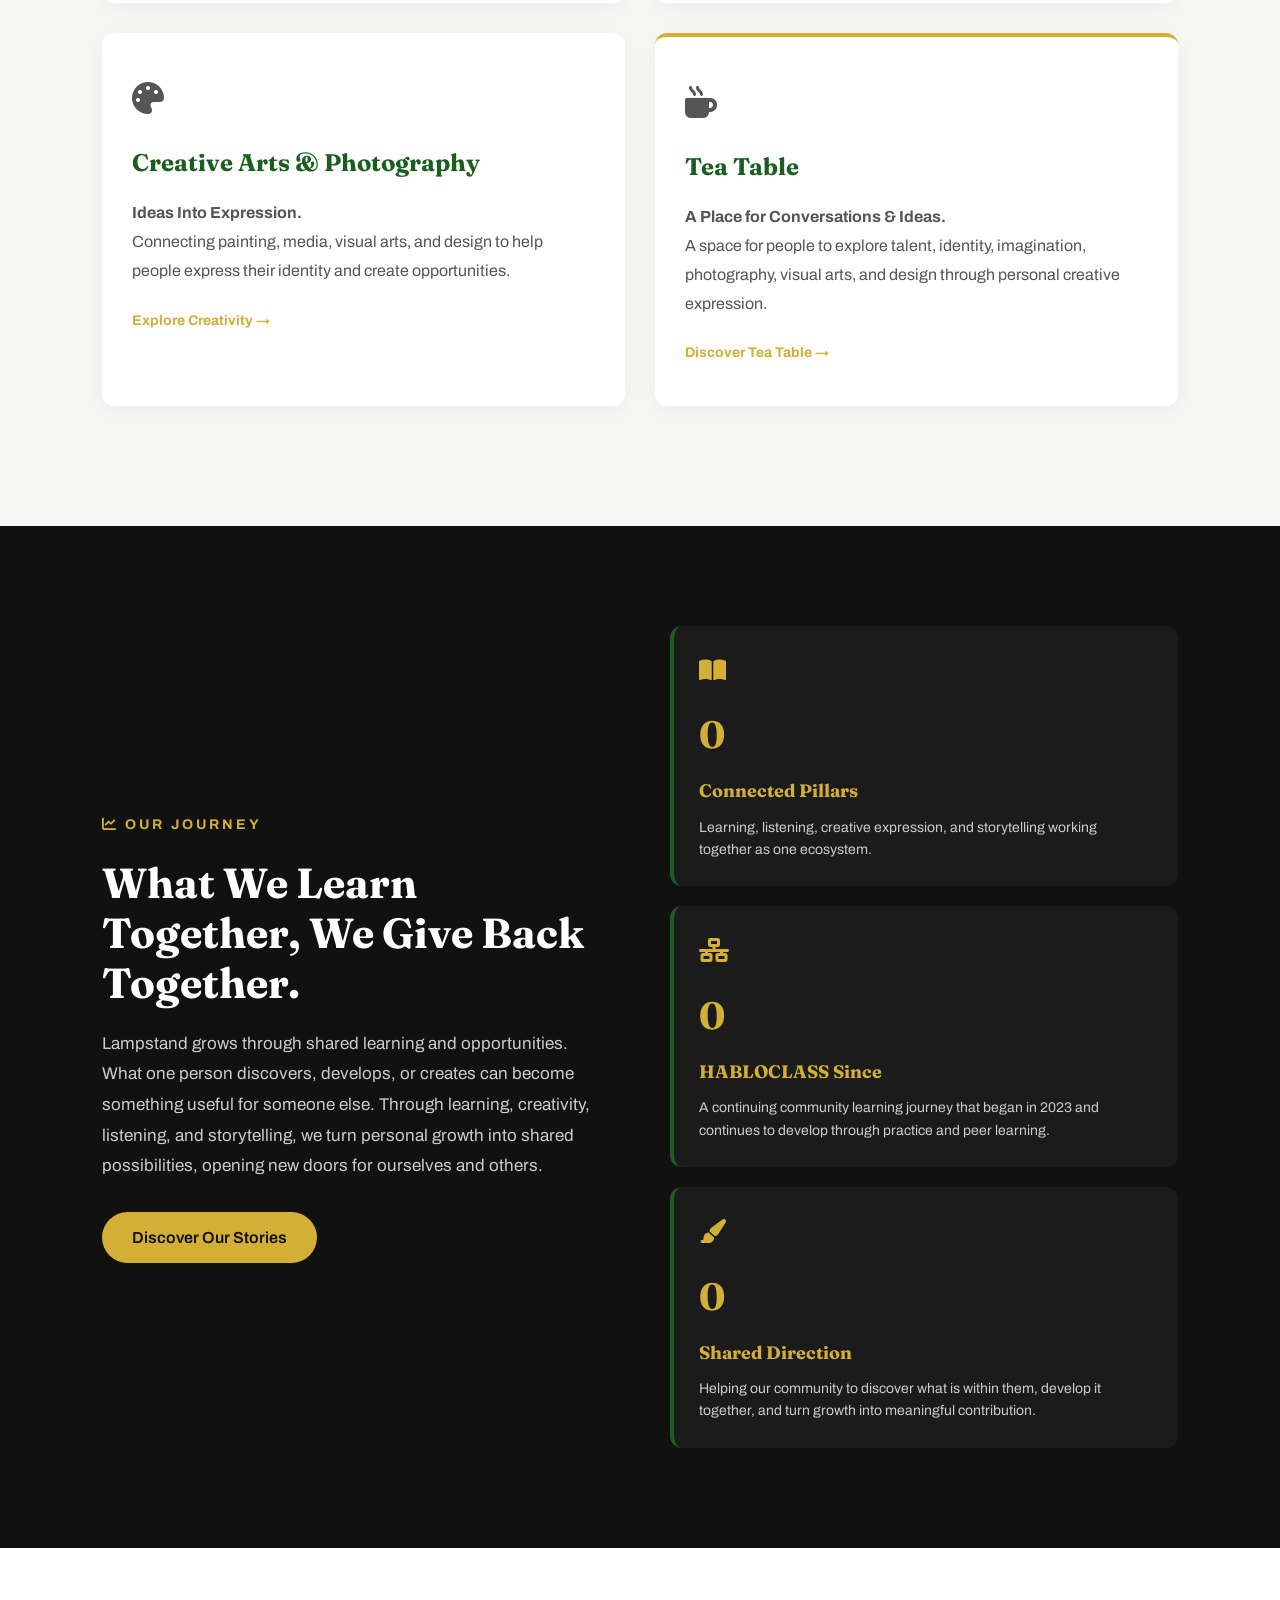
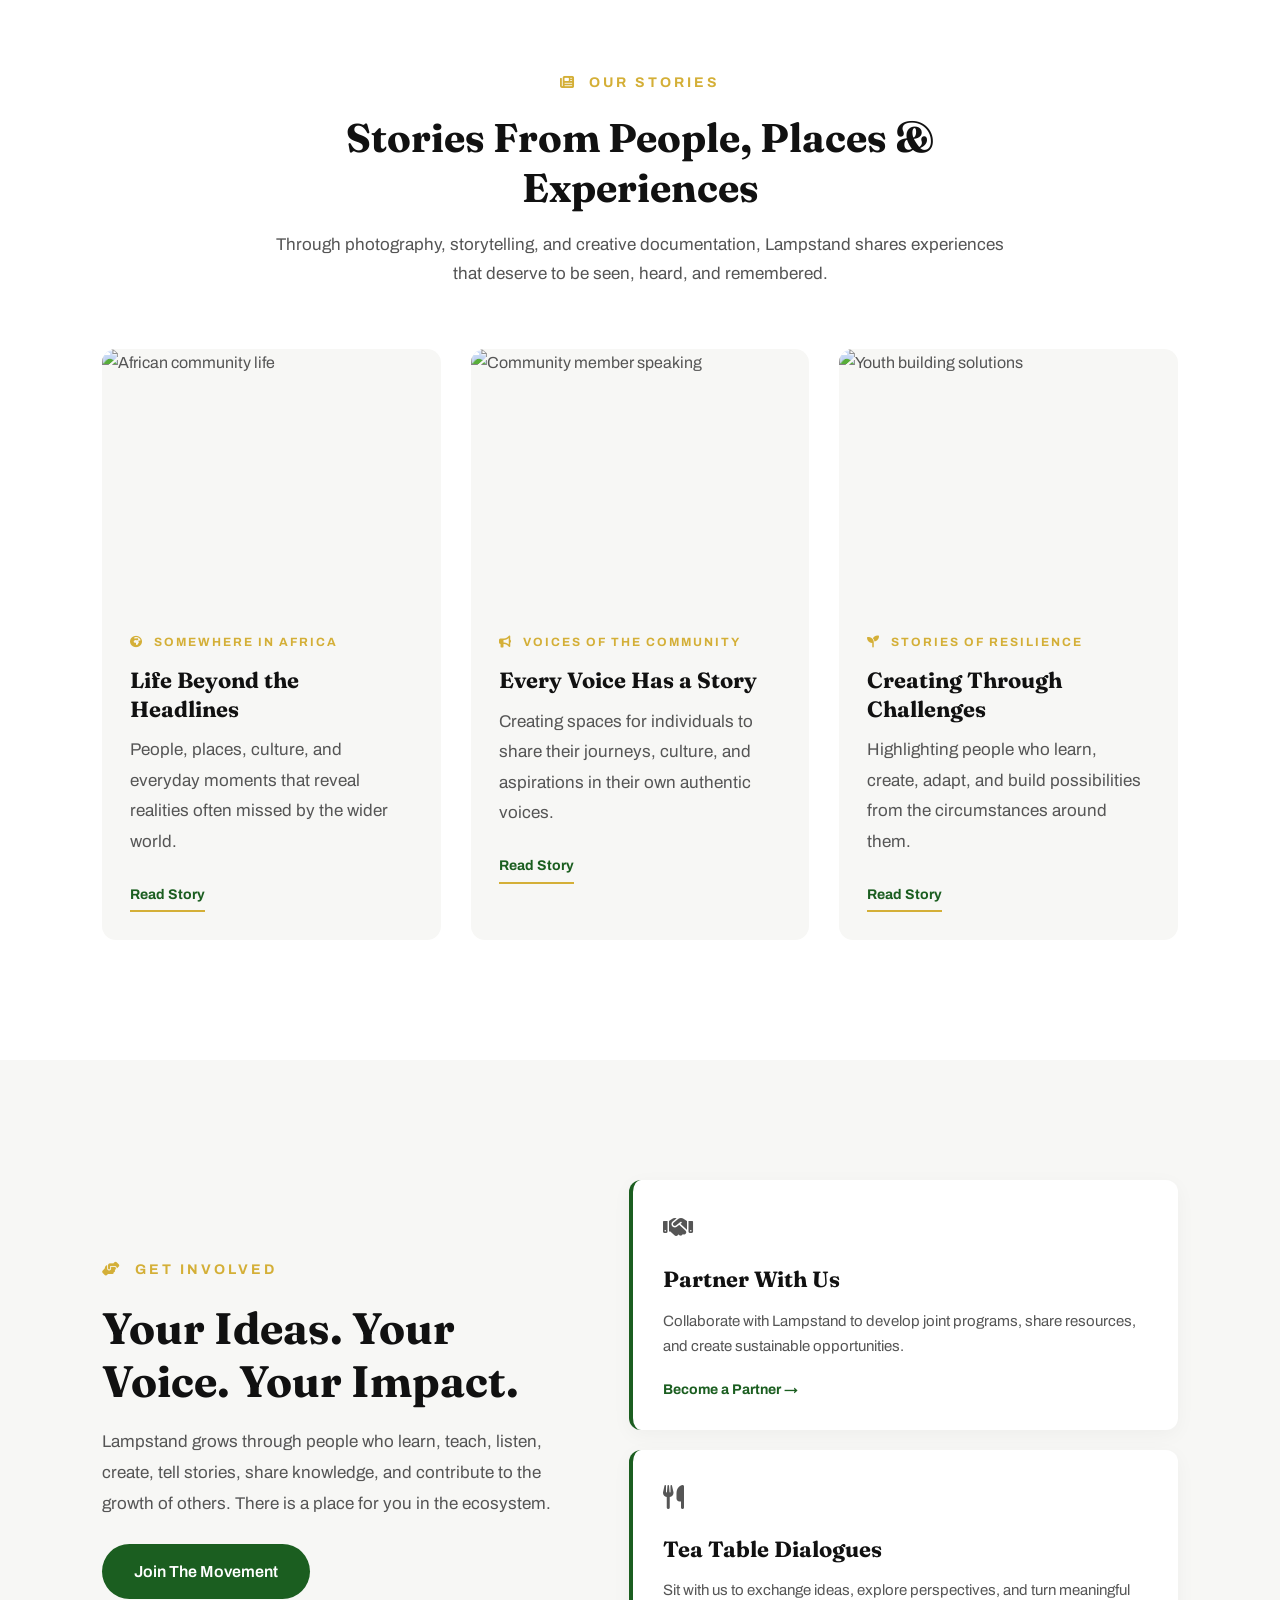
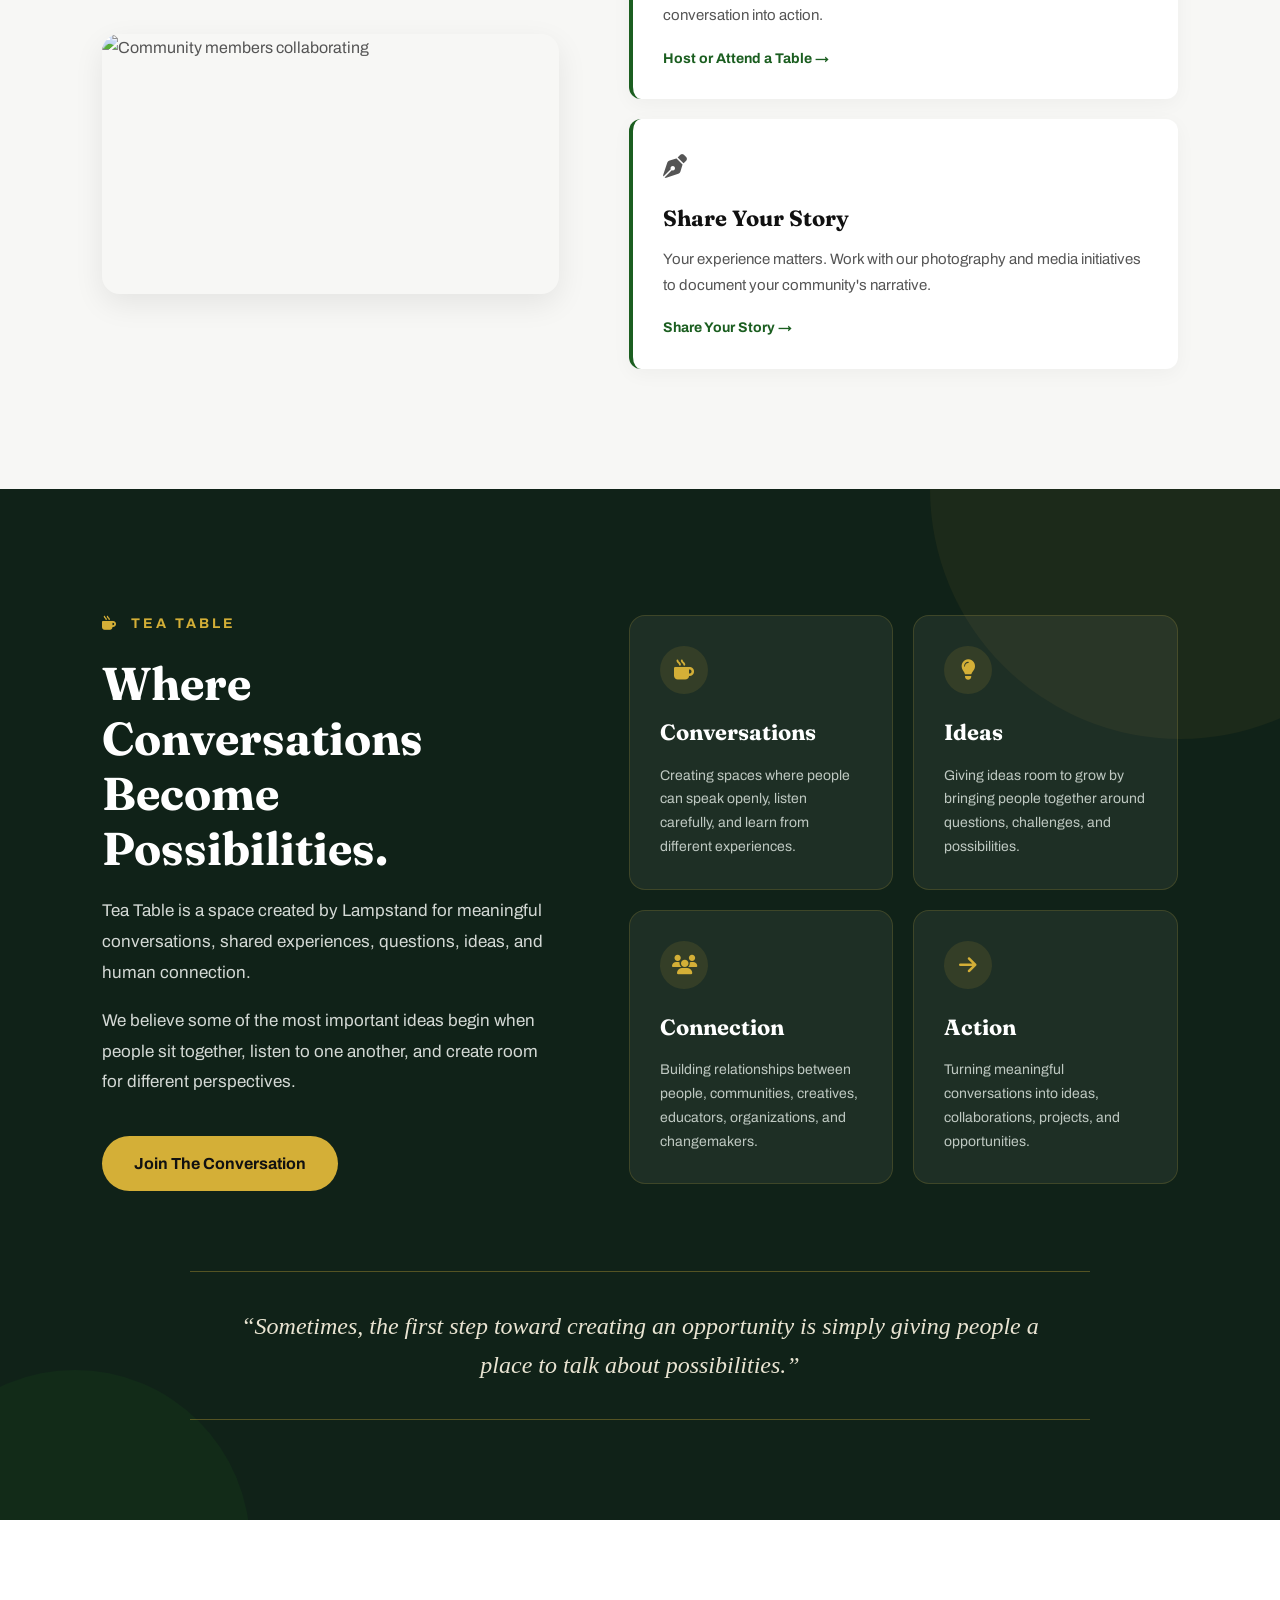
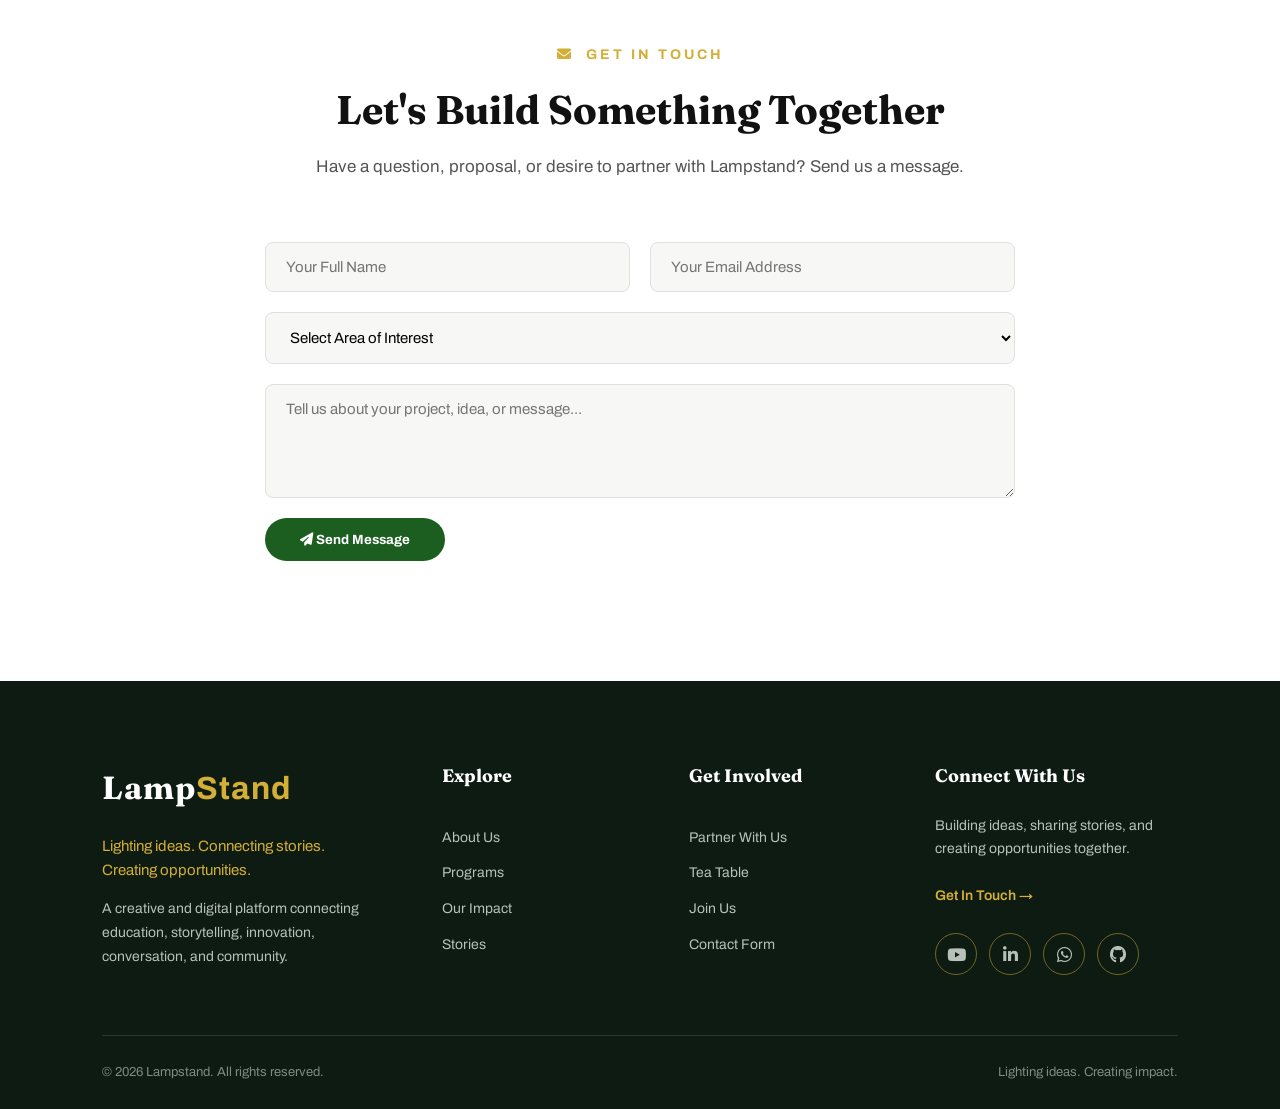
==== commit cfd03805: "Comment out 'Get Involved' and 'Tea Table' links We will make them accessible soon," ====
--- a/index.html
+++ b/index.html
@@ -44,8 +44,8 @@
                 <li><a href="#programs">Programs</a></li>
                 <li><a href="#impact">Impact</a></li>
                 <li><a href="#stories">Stories</a></li>
-                <li><a href="#get-involved">Get Involved</a></li>
-                <li><a href="#tea-table">Tea Table</a></li>
+                <!-- <li><a href="#get-involved">Get Involved</a></li> -->
+                <!-- <li><a href="#tea-table">Tea Table</a></li> -->
                 <li><a href="#contact">Contact</a></li>
             </ul>
         </nav>
